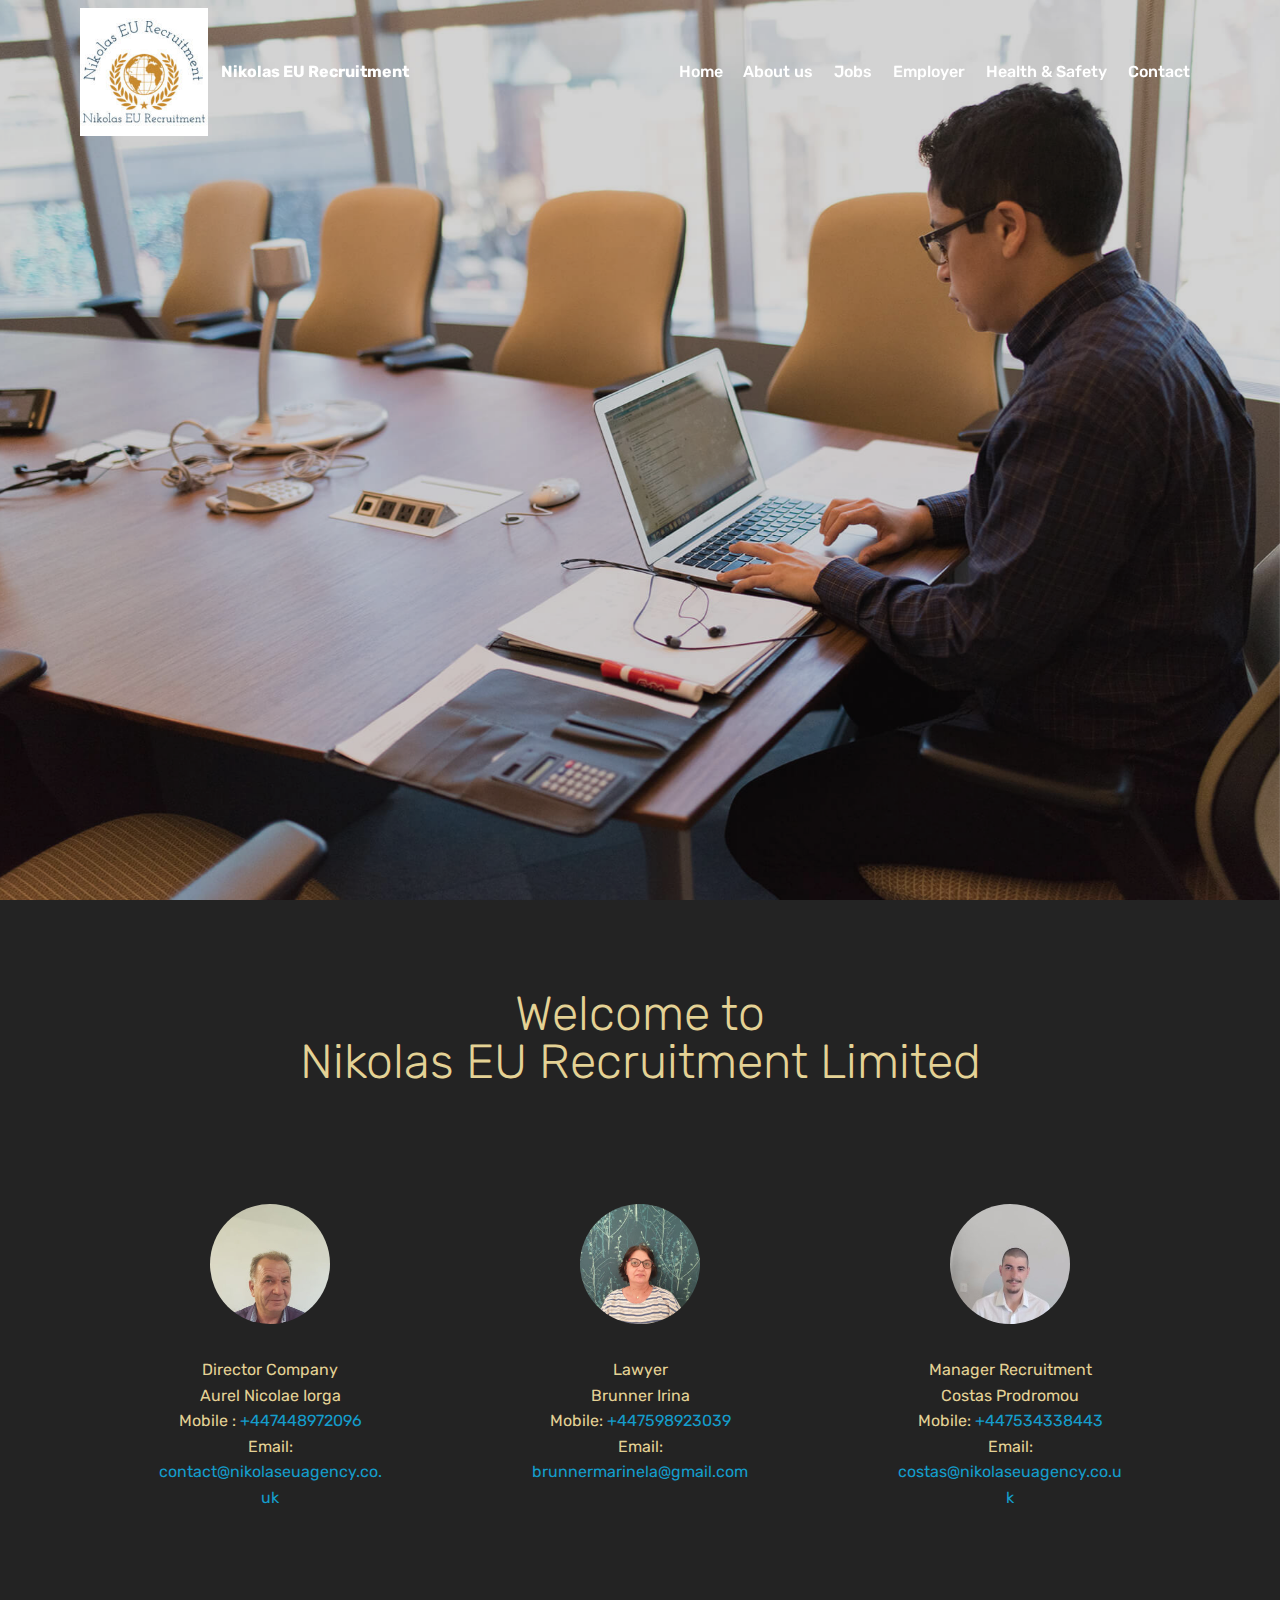
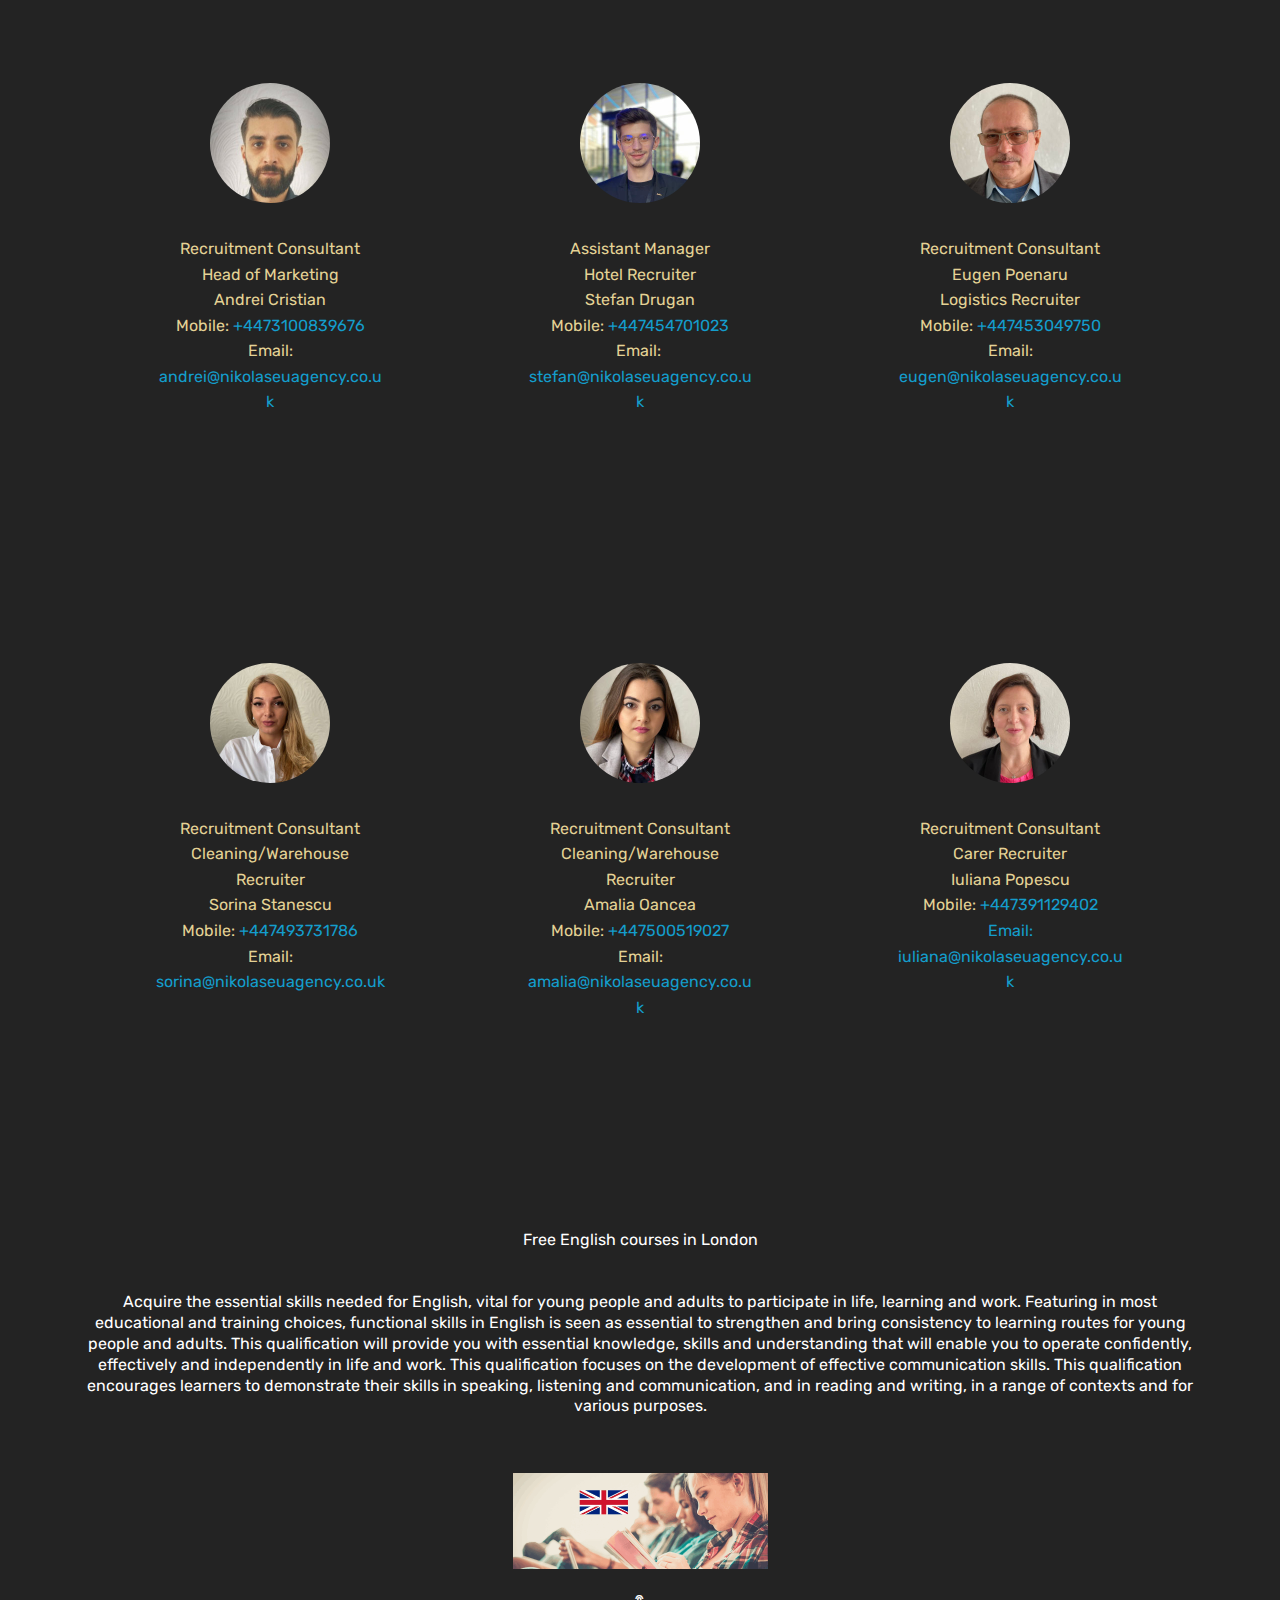
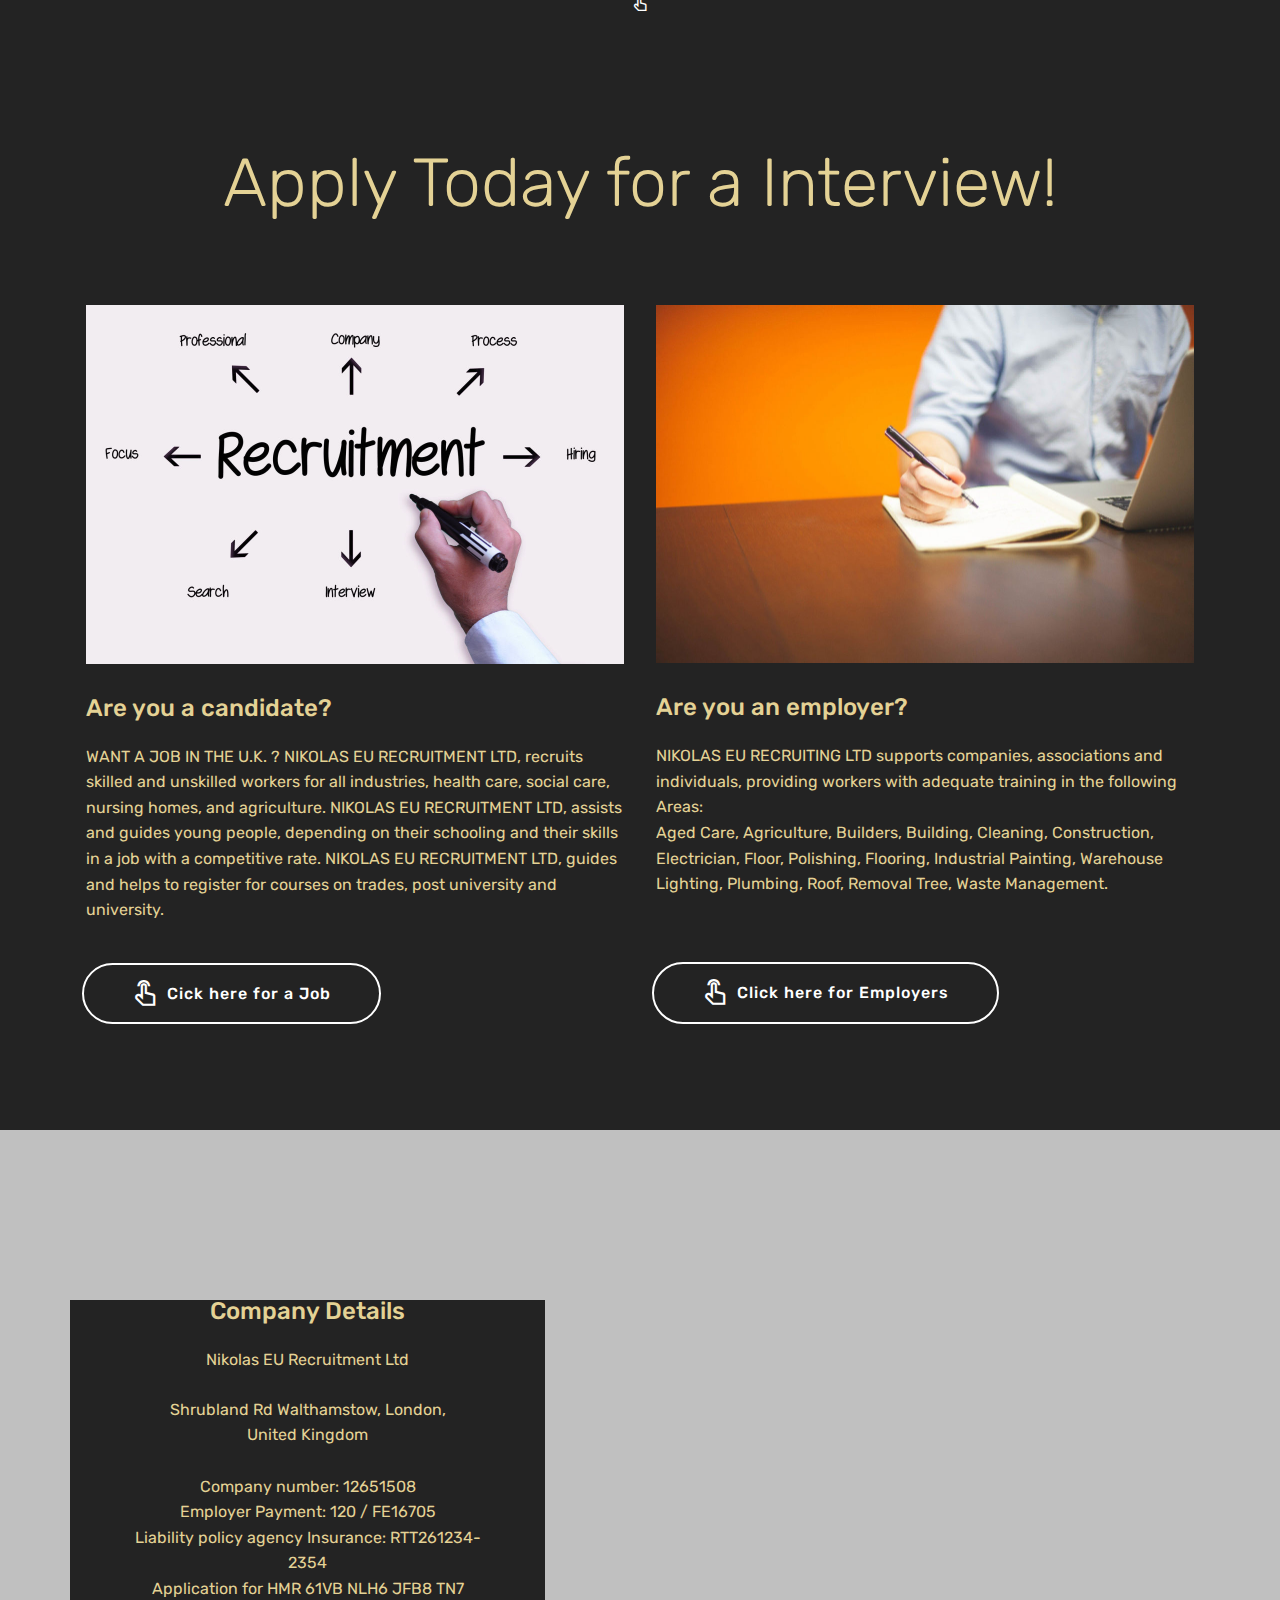
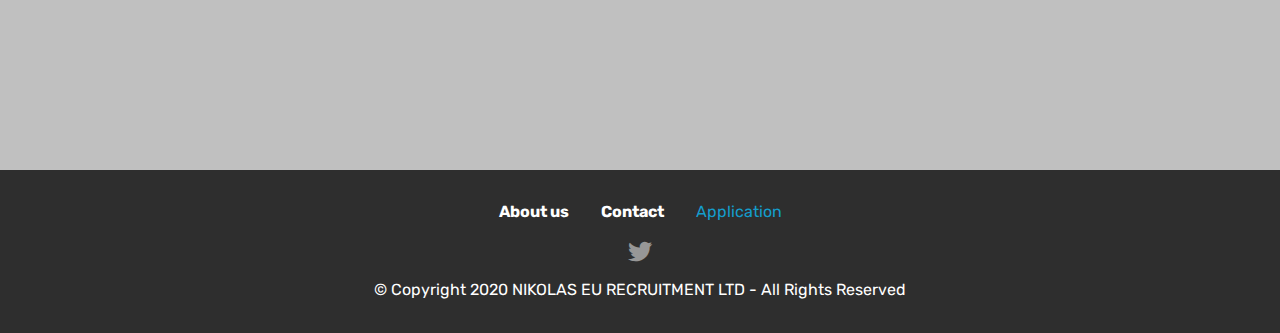
==== index.html @ f0b459f6 "create github pages" ====
<!DOCTYPE html>
<html  >
<head>
  <!-- Site made with Mobirise Website Builder v4.12.3, https://mobirise.com -->
  <meta charset="UTF-8">
  <meta http-equiv="X-UA-Compatible" content="IE=edge">
  <meta name="generator" content="Mobirise v4.12.3, mobirise.com">
  <meta name="viewport" content="width=device-width, initial-scale=1, minimum-scale=1">
  <link rel="shortcut icon" href="assets/images/smallsquarelogojpg-200x200.jpg" type="image/x-icon">
  <meta name="description" content="Nikolas EU Recruitment">
  
  
  <title>Nikolas EU Recruitment</title>
  <link rel="stylesheet" href="assets/web/assets/mobirise-icons2/mobirise2.css">
  <link rel="stylesheet" href="assets/web/assets/mobirise-icons/mobirise-icons.css">
  <link rel="stylesheet" href="assets/bootstrap/css/bootstrap.min.css">
  <link rel="stylesheet" href="assets/bootstrap/css/bootstrap-grid.min.css">
  <link rel="stylesheet" href="assets/bootstrap/css/bootstrap-reboot.min.css">
  <link rel="stylesheet" href="assets/tether/tether.min.css">
  <link rel="stylesheet" href="assets/dropdown/css/style.css">
  <link rel="stylesheet" href="assets/socicon/css/styles.css">
  <link rel="stylesheet" href="assets/theme/css/style.css">
  <link rel="preload" as="style" href="assets/mobirise/css/mbr-additional.css"><link rel="stylesheet" href="assets/mobirise/css/mbr-additional.css" type="text/css">
  
  
  
</head>
<body>
  <section class="menu cid-qTkzRZLJNu" once="menu" id="menu1-0">

    

    <nav class="navbar navbar-expand beta-menu navbar-dropdown align-items-center navbar-fixed-top navbar-toggleable-sm bg-color transparent">
        <button class="navbar-toggler navbar-toggler-right" type="button" data-toggle="collapse" data-target="#navbarSupportedContent" aria-controls="navbarSupportedContent" aria-expanded="false" aria-label="Toggle navigation">
            <div class="hamburger">
                <span></span>
                <span></span>
                <span></span>
                <span></span>
            </div>
        </button>
        <div class="menu-logo">
            <div class="navbar-brand">
                <span class="navbar-logo">
                    <a href="https://nikolaseuagency.com">
                         <img src="assets/images/smallsquarelogojpg-200x200.jpg" alt="Mobirise" title="" style="height: 8rem;">
                    </a>
                </span>
                <span class="navbar-caption-wrap"><a class="navbar-caption text-white display-4" href="https://mobirise.com">Nikolas EU Recruitment</a></span>
            </div>
        </div>
        <div class="collapse navbar-collapse" id="navbarSupportedContent">
            <ul class="navbar-nav nav-dropdown nav-right" data-app-modern-menu="true"><li class="nav-item">
                    <a class="nav-link link text-white display-4" href="http://nikolaseuagency.com">
                        
                        Home</a>
                </li>
                <li class="nav-item">
                    <a class="nav-link link text-white display-4" href="http://nikolaseuagency.com/page1.html">
                        
                        About us
                    </a>
                </li><li class="nav-item"><a class="nav-link link text-white display-4" href="http://nikolaseuagency.com/page4.html">
                        
                        Jobs</a></li><li class="nav-item"><a class="nav-link link text-white display-4" href="http://nikolaseuagency.com/page5.html">
                        
                        Employer</a></li><li class="nav-item"><a class="nav-link link text-white display-4" href="https://nikolaseuagency.com/page7.html">Health &amp; Safety</a></li><li class="nav-item"><a class="nav-link link text-white display-4" href="http://nikolaseuagency.com/page2.html">
                        
                        Contact</a></li></ul>
            
        </div>
    </nav>
</section>

<section class="engine"><a href="https://mobirise.info/c">web builder</a></section><section class="header9 cid-s21znj8ikL mbr-fullscreen mbr-parallax-background" id="header9-e">

    

    <div class="mbr-overlay" style="opacity: 0.2; background-color: rgb(35, 35, 35);">
    </div>

    <div class="container">
        <div class="media-container-column mbr-white col-lg-8 col-md-10">
            
            <h3 class="mbr-section-subtitle align-left mbr-light pb-3 mbr-fonts-style display-2"><br><br></h3>
            
            
        </div>
    </div>

    
</section>

<section class="testimonials1 cid-s2y1TXl633" id="testimonials1-13">

    

    
    <div class="container">
        <div class="media-container-row">
            <div class="title col-12 align-center">
                <h2 class="pb-3 mbr-fonts-style display-2">Welcome to
<div>Nikolas EU Recruitment Limited</div></h2>
                
            </div>
        </div>
    </div>

    <div class="container pt-3 mt-2">
        <div class="media-container-row">
            <div class="mbr-testimonial p-3 align-center col-12 col-md-6 col-lg-4">
                <div class="panel-item p-3">
                    <div class="card-block">
                        <div class="testimonial-photo">
                            <img src="assets/images/whatsapp-image-2020-06-20-at-19.35.48-240x427.jpg" alt="" title="">
                        </div>
                        <p class="mbr-text mbr-fonts-style display-7">Director Company
<br>Aurel Nicolae Iorga<br>Mobile : <a href="https://wa.me/+447448972096">+447448972096</a><br>Email: <a href="mailto:contact@nikolaseuagecy.co.uk">contact@nikolaseuagency.co.uk</a><br></p>
                    </div>
                    <div class="card-footer">
                        
                        
                    </div>
                </div>
            </div>

            <div class="mbr-testimonial p-3 align-center col-12 col-md-6 col-lg-4">
                <div class="panel-item p-3">
                    <div class="card-block">
                        <div class="testimonial-photo">
                            <img src="assets/images/whatsapp-image-2020-06-20-at-19.34.06-240x320.jpg" alt="" title="">
                        </div>
                        <p class="mbr-text mbr-fonts-style display-7">Lawyer<br>Brunner Irina<br>Mobile: <a href="tel:+447598923039">+447598923039</a>
<br>Email: <a href="mailto:Brunnermarinela@gmail.com">brunnermarinela@gmail.com</a><br><br></p>
                    </div>
                    <div class="card-footer">
                        
                        
                    </div>
                </div>
            </div>

            <div class="mbr-testimonial p-3 align-center col-12 col-md-6 col-lg-4">
                <div class="panel-item p-3">
                    <div class="card-block">
                        <div class="testimonial-photo">
                            <img src="assets/images/whatsapp-image-2020-06-23-at-09.55.37-240x320.jpeg" alt="" title="">
                        </div>
                        <p class="mbr-text mbr-fonts-style display-7">Manager Recruitment<br>Costas Prodromou<br>Mobile: <a href="tel:+447534338443">+447534338443</a><br>Email: <a href="mailto:Costas@nikolaseuagency.co.uk">costas@nikolaseuagency.co.uk</a><br></p>
                    </div>
                    <div class="card-footer">
                        
                        
                    </div>
                </div>
            </div>

            <div class="mbr-testimonial p-3 align-center col-12 col-md-6 col-lg-4">
                <div class="panel-item p-3">
                    <div class="card-block">
                        <div class="testimonial-photo">
                            <img src="assets/images/whatsapp-image-2020-07-27-at-13.31.52-240x465.jpeg" alt="" title="">
                        </div>
                        <p class="mbr-text mbr-fonts-style display-7">Recruitment Consultant<br>Head of Marketing<br>Andrei Cristian<br>Mobile: <a href="https://wa.me/+4473100839676">+4473100839676</a><br>Email: <a href="mailto:Andrei@nikolaseuagency.co.uk">andrei@nikolaseuagency.co.uk</a><br><br><br></p>
                    </div>
                    <div class="card-footer">
                        
                        
                    </div>
                </div>
            </div>

            <div class="mbr-testimonial p-3 align-center col-12 col-md-6 col-lg-4">
                <div class="panel-item p-3">
                    <div class="card-block">
                        <div class="testimonial-photo">
                            <img src="assets/images/whatsapp-image-2020-07-27-at-13.04.44-240x320.jpg" alt="" title="">
                        </div>
                        <p class="mbr-text mbr-fonts-style display-7">Assistant&nbsp;Manager<br>Hotel Recruiter<br>Stefan Drugan<br>Mobile: <a href="tel:+447454701023">+447454701023</a><br>Email:&nbsp;<br><a href="mailto:Stefan@nikolaseuagency.co.uk">stefan@nikolaseuagency.co.uk</a><br><br></p>
                    </div>
                    <div class="card-footer">
                        
                        
                    </div>
                </div>
            </div>

            <div class="mbr-testimonial p-3 align-center col-12 col-md-6 col-lg-4">
                <div class="panel-item p-3">
                    <div class="card-block">
                        <div class="testimonial-photo">
                            <img src="assets/images/whatsapp-image-2020-07-27-at-13.16.22-1-240x320.jpg" alt="" title="">
                        </div>
                        <p class="mbr-text mbr-fonts-style display-7">Recruitment Consultant<br>Eugen Poenaru<br>Logistics Recruiter<br>Mobile: <a href="tel:+447453049750">+447453049750</a><br>Email:<br><a href="mailto:eugen@nikolaseuagency.co.uk">eugen@nikolaseuagency.co.uk</a></p></div>
                    <div class="card-footer">
                        
                        
                    </div>
                </div>
            </div>
        </div>
    </div>   
</section>

<section class="testimonials1 cid-s5WtqQt090" id="testimonials1-1m">

    

    
    <div class="container">
        <div class="media-container-row">
            <div class="title col-12 align-center">
                
                
            </div>
        </div>
    </div>

    <div class="container pt-3 mt-2">
        <div class="media-container-row">
            <div class="mbr-testimonial p-3 align-center col-12 col-md-6 col-lg-4">
                <div class="panel-item p-3">
                    <div class="card-block">
                        <div class="testimonial-photo">
                            <img src="assets/images/whatsapp-image-2020-07-27-at-13.16.22-240x320.jpg" alt="" title="">
                        </div>
                        <p class="mbr-text mbr-fonts-style display-7">Recruitment  Consultant<br>Cleaning/Warehouse Recruiter<br>Sorina Stanescu
<br>Mobile: <a href="tel:+447493731786">+447493731786</a><br>Email: 
<br><a href="mailto:Sorina@nikolaseuagency.co.uk">sorina@nikolaseuagency.co.uk</a><br></p>
                    </div>
                    <div class="card-footer">
                        
                        
                    </div>
                </div>
            </div>

            <div class="mbr-testimonial p-3 align-center col-12 col-md-6 col-lg-4">
                <div class="panel-item p-3">
                    <div class="card-block">
                        <div class="testimonial-photo">
                            <img src="assets/images/whatsapp-image-2020-07-27-at-13.21.46-240x320.jpg" alt="" title="">
                        </div>
                        <p class="mbr-text mbr-fonts-style display-7">Recruitment Consultant<br>Cleaning/Warehouse Recruiter
<br>Amalia Oancea<br>Mobile:<a href="tel: +447500519027"> +447500519027</a><br>Email: <a href="mailto:Amalia@nikolaseuagency.co.uk">amalia@nikolaseuagency.co.uk</a><br><br></p>
                    </div>
                    <div class="card-footer">
                        
                        
                    </div>
                </div>
            </div>

            <div class="mbr-testimonial p-3 align-center col-12 col-md-6 col-lg-4">
                <div class="panel-item p-3">
                    <div class="card-block">
                        <div class="testimonial-photo">
                            <img src="assets/images/whatsapp-image-2020-07-27-at-13.16.22-2-240x320.jpg" alt="" title="">
                        </div>
                        <p class="mbr-text mbr-fonts-style display-7">Recruitment Consultant<br>Carer Recruiter<br>Iuliana Popescu<br>Mobile: <a href="tel:+447391129402">+447391129402</a><br><a href="mailto:Iuliana@nikolaseuagency.co.uk">Email: iuliana@nikolaseuagency.co.uk</a><br></p>
                    </div>
                    <div class="card-footer">
                        
                        
                    </div>
                </div>
            </div>

            

            

            
        </div>
    </div>   
</section>

<section class="team1 cid-s3kX8t2F1U" id="team1-1g">
    
    
    
    <div class="container align-center">
        <h2 class="pb-3 mbr-fonts-style mbr-section-title display-2">
            OUR AWESOME TEAM
        </h2>
        <h3 class="pb-5 mbr-section-subtitle mbr-fonts-style mbr-light display-7"><a href="https://fmscanner.com/course/371?referral=196&autoApply=true" class="text-white">Free English courses in London</a><br><a href="https://fmscanner.com/course/371?referral=196&autoApply=true" class="text-white"><br></a><br><a href="https://fmscanner.com/course/371?referral=196&autoApply=true" class="text-white">Acquire the essential skills needed for English, vital for young people and adults to participate in life, learning and work. Featuring in most educational and training choices, functional skills in English is seen as essential to strengthen and bring consistency to learning routes for young people and adults. This qualification will provide you with essential knowledge, skills and understanding that will enable you to operate confidently, effectively and independently in life and work. This qualification focuses on the development of effective communication skills. This qualification encourages learners to demonstrate their skills in speaking, listening and communication, and in reading and writing, in a range of contexts and for various purposes.</a></h3>
        <div class="row media-row">
            
        <div class="team-item col-lg-3 col-md-6">
                <div class="item-image">
                    <a href="https://fmscanner.com/course/371?referral=196&autoApply=true"><img src="assets/images/english-510x191.png" alt="" title=""></a>
                </div>
                <div class="item-caption py-3">
                    
                    
                    <div class="item-social pt-2">
                        <a href="https://fmscanner.com/course/371?referral=196&autoApply=true" target="_blank">
                            <span class="p-1 mbr-iconfont mbr-iconfont-social mobi-mbri-touch mobi-mbri" style="color: rgb(255, 255, 255); fill: rgb(255, 255, 255);"></span>
                        </a>
                        <a href="https://www.facebook.com/pages/Mobirise/1616226671953247" target="_blank">
                            
                        </a>
                        <a href="https://plus.google.com/u/0/+Mobirise" target="_blank">
                            
                        </a>
                        <a href="https://www.linkedin.com/in/mobirise" target="_blank">
                            
                        </a>
                        <a href="https://www.instagram.com/mobirise/" target="_blank">
                            
                        </a>
                        <a href="https://www.youtube.com/channel/UCt_tncVAetpK5JeM8L-8jyw" target="_blank">    
                            
                        </a>
                    </div>
                </div>
            </div></div>    
    </div>
</section>

<section class="services1 cid-s1XPthAlY0" id="services1-8">
    <!---->
    
    <!---->
    <!--Overlay-->
    
    <!--Container-->
    <div class="container">
        <div class="row justify-content-center">
            <!--Titles-->
            <div class="title pb-5 col-12">
                <h2 class="align-left pb-3 mbr-fonts-style display-1"><p>Apply Today for a Interview!</p></h2>
                
            </div>
            <!--Card-1-->
            <div class="card col-12 col-md-6 p-3">
                <div class="card-wrapper">
                    <div class="card-img">
                        <img src="assets/images/it-recruitment-agencie-1076x718.jpg" alt="Mobirise" title="">
                    </div>
                    <div class="card-box">
                        <h4 class="card-title mbr-fonts-style display-5">
                            Are you a candidate?</h4>
                        <p class="mbr-text mbr-fonts-style display-7">WANT A JOB IN THE U.K. ?
NIKOLAS EU RECRUITMENT LTD, recruits skilled and unskilled workers for all industries, health care, social care, nursing homes, and agriculture.
NIKOLAS EU RECRUITMENT LTD, assists and guides young people, depending on their schooling and their skills in a job with a competitive rate.
NIKOLAS EU RECRUITMENT LTD, guides and helps to register for courses on trades, post university and university.</p>
                        <!--Btn-->
                        <div class="mbr-section-btn align-left"><a href="http://nikolaseuagency.com/page4.html" class="btn btn-white-outline display-4"><span class="mobi-mbri mobi-mbri-touch mbr-iconfont mbr-iconfont-btn"></span>
                                Cick here for a Job</a></div>
                    </div>
                </div>
            </div>
            <!--Card-2-->
            <div class="card col-12 col-md-6 p-3 last-child">
                <div class="card-wrapper">
                    <div class="card-img">
                        <img src="assets/images/mbr-1076x717.jpg" alt="Mobirise" title="">
                    </div>
                    <div class="card-box">
                        <h4 class="card-title mbr-fonts-style display-5">
                            Are you an employer?</h4>
                        <p class="mbr-text mbr-fonts-style display-7">NIKOLAS EU RECRUITING LTD supports companies, associations and individuals, providing workers with adequate training in the following Areas:
<br>Aged Care, Agriculture, Builders, Building,
Cleaning, Construction, Electrician, Floor, Polishing, Flooring, Industrial Painting, Warehouse
Lighting, Plumbing, Roof, Removal Tree, Waste Management.<br><br></p>
                        <!--Btn-->
                        <div class="mbr-section-btn align-left"><a href="http://nikolaseuagency.com/page5.html" class="btn btn-white-outline display-4"><span class="mobi-mbri mobi-mbri-touch mbr-iconfont mbr-iconfont-btn"></span>
                                Click here for Employers</a></div>
                    </div>
                </div>
            </div>
            <!--Card-3-->
            
            <!--Card-4-->
            
        </div>
    </div>
</section>

<section class="contacts4 cid-s24bygrOmK" id="contacts4-o">

    

    <div class="main_wrapper">
        <div class="b_wrapper">
            <div class="container">
                <div class="row">
                    <div class="col-12 col-md-5 p-0">
                        <div class="block p-5">
                            <div class="block_wrapper">
                                <h4 class="align-left mbr-fonts-style pb-4 m-0 display-5">Company Details</h4>
                                <p class="mbr-text align-left mbr-fonts-style pb-4 m-0 display-7">Nikolas EU Recruitment Ltd</p>
                                <p class="mbr-text align-left mbr-fonts-style m-0 display-7">Shrubland Rd
Walthamstow, London,<br>United Kingdom<br><br>Company number: 12651508
<br>Employer Payment: 120 / FE16705
<br>Liability policy agency Insurance: RTT261234-2354
<br>Application for HMR 61VB NLH6 JFB8 TN7<br></p>
                            </div>
                        </div>
                    </div>
                </div>
            </div>
        </div>
        <!--Map-->
        <div class="google-map"><iframe frameborder="0" style="border:0" src="https://www.google.com/maps/embed?pb=!1m18!1m12!1m3!1d2479.315850930513!2d-0.024348034227323127!3d51.58077437964727!2m3!1f0!2f0!3f0!3m2!1i1024!2i768!4f13.1!3m3!1m2!1s0x48761dea60012ec9%3A0xc9a88a2e01bc7695!2sShrubland%20Rd%2C%20Walthamstow%2C%20London%20E17%207QH!5e0!3m2!1sen!2suk!4v1592389706616!5m2!1sen!2suk" allowfullscreen=""></iframe></div>
    </div>
</section>

<section once="footers" class="cid-s1XPICjPJZ" id="footer7-c">

    

    

    <div class="container">
        <div class="media-container-row align-center mbr-white">
            <div class="row row-links">
                <ul class="foot-menu">
                    
                    
                    
                    
                    
                <li class="foot-menu-item mbr-fonts-style display-7">
                        <a class="text-white mbr-bold" href="#" target="_blank">About us</a>
                    </li><li class="foot-menu-item mbr-fonts-style display-7"><a href="http://nikolaseuagency.com/page2.html" class="text-white"><strong>Contact</strong></a></li><li class="foot-menu-item mbr-fonts-style display-7"><strong><a href="https://nikolaseuagency.com/Contract-pdf/Contract!.pdf">Application</a></strong></li></ul>
            </div>
            <div class="row social-row">
                <div class="social-list align-right pb-2">
                    
                    
                    
                    
                    
                    
                <div class="soc-item">
                        <a href="https://nikolaseuagency.com" target="_blank">
                            <span class="mbr-iconfont mbr-iconfont-social socicon-twitter socicon"></span>
                        </a>
                    </div></div>
            </div>
            <div class="row row-copirayt">
                <p class="mbr-text mb-0 mbr-fonts-style mbr-white align-center display-7">© Copyright 2020 NIKOLAS EU RECRUITMENT LTD - All Rights Reserved</p>
            </div>
        </div>
    </div>
</section>


  <script src="assets/web/assets/jquery/jquery.min.js"></script>
  <script src="assets/popper/popper.min.js"></script>
  <script src="assets/bootstrap/js/bootstrap.min.js"></script>
  <script src="assets/smoothscroll/smooth-scroll.js"></script>
  <script src="assets/tether/tether.min.js"></script>
  <script src="assets/dropdown/js/nav-dropdown.js"></script>
  <script src="assets/dropdown/js/navbar-dropdown.js"></script>
  <script src="assets/touchswipe/jquery.touch-swipe.min.js"></script>
  <script src="assets/parallax/jarallax.min.js"></script>
  <script src="assets/theme/js/script.js"></script>
  
  
</body>
</html>
---- assets/web/assets/mobirise-icons2/mobirise2.css ----
@font-face {
  font-family: 'Moririse2';
  font-display: swap;
  src:  url('mobirise2.eot?f2bix4');
  src:  url('mobirise2.eot?f2bix4#iefix') format('embedded-opentype'),
    url('mobirise2.ttf?f2bix4') format('truetype'),
    url('mobirise2.woff?f2bix4') format('woff'),
    url('mobirise2.svg?f2bix4#mobirise2') format('svg');
  font-weight: normal;
  font-style: normal;
}

[class^="mobi-"], [class*=" mobi-"] {
  /* use !important to prevent issues with browser extensions that change fonts */
  font-family: 'Moririse2' !important;
  speak: none;
  font-style: normal;
  font-weight: normal;
  font-variant: normal;
  text-transform: none;
  line-height: 1;

  /* Better Font Rendering =========== */
  -webkit-font-smoothing: antialiased;
  -moz-osx-font-smoothing: grayscale;
}

.mobi-mbri-add-submenu:before {
  content: "\e900";
}
.mobi-mbri-alert:before {
  content: "\e901";
}
.mobi-mbri-align-center:before {
  content: "\e902";
}
.mobi-mbri-align-justify:before {
  content: "\e903";
}
.mobi-mbri-align-left:before {
  content: "\e904";
}
.mobi-mbri-align-right:before {
  content: "\e905";
}
.mobi-mbri-android:before {
  content: "\e906";
}
.mobi-mbri-apple:before {
  content: "\e907";
}
.mobi-mbri-arrow-down:before {
  content: "\e908";
}
.mobi-mbri-arrow-next:before {
  content: "\e909";
}
.mobi-mbri-arrow-prev:before {
  content: "\e90a";
}
.mobi-mbri-arrow-up:before {
  content: "\e90b";
}
.mobi-mbri-bold:before {
  content: "\e90c";
}
.mobi-mbri-bookmark:before {
  content: "\e90d";
}
.mobi-mbri-bootstrap:before {
  content: "\e90e";
}
.mobi-mbri-briefcase:before {
  content: "\e90f";
}
.mobi-mbri-browse:before {
  content: "\e910";
}
.mobi-mbri-bulleted-list:before {
  content: "\e911";
}
.mobi-mbri-calendar:before {
  content: "\e912";
}
.mobi-mbri-camera:before {
  content: "\e913";
}
.mobi-mbri-cart-add:before {
  content: "\e914";
}
.mobi-mbri-cart-full:before {
  content: "\e915";
}
.mobi-mbri-cash:before {
  content: "\e916";
}
.mobi-mbri-change-style:before {
  content: "\e917";
}
.mobi-mbri-chat:before {
  content: "\e918";
}
.mobi-mbri-clock:before {
  content: "\e919";
}
.mobi-mbri-close:before {
  content: "\e91a";
}
.mobi-mbri-cloud:before {
  content: "\e91b";
}
.mobi-mbri-code:before {
  content: "\e91c";
}
.mobi-mbri-contact-form:before {
  content: "\e91d";
}
.mobi-mbri-credit-card:before {
  content: "\e91e";
}
.mobi-mbri-cursor-click:before {
  content: "\e91f";
}
.mobi-mbri-cust-feedback:before {
  content: "\e920";
}
.mobi-mbri-database:before {
  content: "\e921";
}
.mobi-mbri-delivery:before {
  content: "\e922";
}
.mobi-mbri-desktop:before {
  content: "\e923";
}
.mobi-mbri-devices:before {
  content: "\e924";
}
.mobi-mbri-down:before {
  content: "\e925";
}
.mobi-mbri-download-2:before {
  content: "\e926";
}
.mobi-mbri-download:before {
  content: "\e927";
}
.mobi-mbri-drag-n-drop-2:before {
  content: "\e928";
}
.mobi-mbri-drag-n-drop:before {
  content: "\e929";
}
.mobi-mbri-edit-2:before {
  content: "\e92a";
}
.mobi-mbri-edit:before {
  content: "\e92b";
}
.mobi-mbri-error:before {
  content: "\e92c";
}
.mobi-mbri-extension:before {
  content: "\e92d";
}
.mobi-mbri-features:before {
  content: "\e92e";
}
.mobi-mbri-file:before {
  content: "\e92f";
}
.mobi-mbri-flag:before {
  content: "\e930";
}
.mobi-mbri-folder:before {
  content: "\e931";
}
.mobi-mbri-gift:before {
  content: "\e932";
}
.mobi-mbri-github:before {
  content: "\e933";
}
.mobi-mbri-globe-2:before {
  content: "\e934";
}
.mobi-mbri-globe:before {
  content: "\e935";
}
.mobi-mbri-growing-chart:before {
  content: "\e936";
}
.mobi-mbri-hearth:before {
  content: "\e937";
}
.mobi-mbri-help:before {
  content: "\e938";
}
.mobi-mbri-home:before {
  content: "\e939";
}
.mobi-mbri-hot-cup:before {
  content: "\e93a";
}
.mobi-mbri-idea:before {
  content: "\e93b";
}
.mobi-mbri-image-gallery:before {
  content: "\e93c";
}
.mobi-mbri-image-slider:before {
  content: "\e93d";
}
.mobi-mbri-info:before {
  content: "\e93e";
}
.mobi-mbri-italic:before {
  content: "\e93f";
}
.mobi-mbri-key:before {
  content: "\e940";
}
.mobi-mbri-laptop:before {
  content: "\e941";
}
.mobi-mbri-layers:before {
  content: "\e942";
}
.mobi-mbri-left-right:before {
  content: "\e943";
}
.mobi-mbri-left:before {
  content: "\e944";
}
.mobi-mbri-letter:before {
  content: "\e945";
}
.mobi-mbri-like:before {
  content: "\e946";
}
.mobi-mbri-link:before {
  content: "\e947";
}
.mobi-mbri-lock:before {
  content: "\e948";
}
.mobi-mbri-login:before {
  content: "\e949";
}
.mobi-mbri-logout:before {
  content: "\e94a";
}
.mobi-mbri-magic-stick:before {
  content: "\e94b";
}
.mobi-mbri-map-pin:before {
  content: "\e94c";
}
.mobi-mbri-menu:before {
  content: "\e94d";
}
.mobi-mbri-mobile-2:before {
  content: "\e94e";
}
.mobi-mbri-mobile-horizontal:before {
  content: "\e94f";
}
.mobi-mbri-mobile:before {
  content: "\e950";
}
.mobi-mbri-mobirise:before {
  content: "\e951";
}
.mobi-mbri-more-horizontal:before {
  content: "\e952";
}
.mobi-mbri-more-vertical:before {
  content: "\e953";
}
.mobi-mbri-music:before {
  content: "\e954";
}
.mobi-mbri-new-file:before {
  content: "\e955";
}
.mobi-mbri-numbered-list:before {
  content: "\e956";
}
.mobi-mbri-opened-folder:before {
  content: "\e957";
}
.mobi-mbri-pages:before {
  content: "\e958";
}
.mobi-mbri-paper-plane:before {
  content: "\e959";
}
.mobi-mbri-paperclip:before {
  content: "\e95a";
}
.mobi-mbri-phone:before {
  content: "\e95b";
}
.mobi-mbri-photo:before {
  content: "\e95c";
}
.mobi-mbri-photos:before {
  content: "\e95d";
}
.mobi-mbri-pin:before {
  content: "\e95e";
}
.mobi-mbri-play:before {
  content: "\e95f";
}
.mobi-mbri-plus:before {
  content: "\e960";
}
.mobi-mbri-preview:before {
  content: "\e961";
}
.mobi-mbri-print:before {
  content: "\e962";
}
.mobi-mbri-protect:before {
  content: "\e963";
}
.mobi-mbri-question:before {
  content: "\e964";
}
.mobi-mbri-quote-left:before {
  content: "\e965";
}
.mobi-mbri-quote-right:before {
  content: "\e966";
}
.mobi-mbri-redo:before {
  content: "\e967";
}
.mobi-mbri-refresh:before {
  content: "\e968";
}
.mobi-mbri-responsive-2:before {
  content: "\e969";
}
.mobi-mbri-responsive:before {
  content: "\e96a";
}
.mobi-mbri-right:before {
  content: "\e96b";
}
.mobi-mbri-rocket:before {
  content: "\e96c";
}
.mobi-mbri-sad-face:before {
  content: "\e96d";
}
.mobi-mbri-sale:before {
  content: "\e96e";
}
.mobi-mbri-save:before {
  content: "\e96f";
}
.mobi-mbri-search:before {
  content: "\e970";
}
.mobi-mbri-setting-2:before {
  content: "\e971";
}
.mobi-mbri-setting-3:before {
  content: "\e972";
}
.mobi-mbri-setting:before {
  content: "\e973";
}
.mobi-mbri-share:before {
  content: "\e974";
}
.mobi-mbri-shopping-bag:before {
  content: "\e975";
}
.mobi-mbri-shopping-basket:before {
  content: "\e976";
}
.mobi-mbri-shopping-cart:before {
  content: "\e977";
}
.mobi-mbri-sites:before {
  content: "\e978";
}
.mobi-mbri-smile-face:before {
  content: "\e979";
}
.mobi-mbri-speed:before {
  content: "\e97a";
}
.mobi-mbri-star:before {
  content: "\e97b";
}
.mobi-mbri-success:before {
  content: "\e97c";
}
.mobi-mbri-sun:before {
  content: "\e97d";
}
.mobi-mbri-sun2:before {
  content: "\e97e";
}
.mobi-mbri-tablet-vertical:before {
  content: "\e97f";
}
.mobi-mbri-tablet:before {
  content: "\e980";
}
.mobi-mbri-target:before {
  content: "\e981";
}
.mobi-mbri-timer:before {
  content: "\e982";
}
.mobi-mbri-to-ftp:before {
  content: "\e983";
}
.mobi-mbri-to-local-drive:before {
  content: "\e984";
}
.mobi-mbri-touch-swipe:before {
  content: "\e985";
}
.mobi-mbri-touch:before {
  content: "\e986";
}
.mobi-mbri-trash:before {
  content: "\e987";
}
.mobi-mbri-underline:before {
  content: "\e988";
}
.mobi-mbri-undo:before {
  content: "\e989";
}
.mobi-mbri-unlink:before {
  content: "\e98a";
}
.mobi-mbri-unlock:before {
  content: "\e98b";
}
.mobi-mbri-up-down:before {
  content: "\e98c";
}
.mobi-mbri-up:before {
  content: "\e98d";
}
.mobi-mbri-update:before {
  content: "\e98e";
}
.mobi-mbri-upload-2:before {
  content: "\e98f";
}
.mobi-mbri-upload:before {
  content: "\e990";
}
.mobi-mbri-user-2:before {
  content: "\e991";
}
.mobi-mbri-user:before {
  content: "\e992";
}
.mobi-mbri-users:before {
  content: "\e993";
}
.mobi-mbri-video-play:before {
  content: "\e994";
}
.mobi-mbri-video:before {
  content: "\e995";
}
.mobi-mbri-watch:before {
  content: "\e996";
}
.mobi-mbri-website-theme-2:before {
  content: "\e997";
}
.mobi-mbri-website-theme:before {
  content: "\e998";
}
.mobi-mbri-wifi:before {
  content: "\e999";
}
.mobi-mbri-windows:before {
  content: "\e99a";
}
.mobi-mbri-zoom-in:before {
  content: "\e99b";
}
.mobi-mbri-zoom-out:before {
  content: "\e99c";
}
---- assets/web/assets/mobirise-icons/mobirise-icons.css ----
@font-face {
  font-family: 'MobiriseIcons';
  src:  url('mobirise-icons.eot?spat4u');
  src:  url('mobirise-icons.eot?spat4u#iefix') format('embedded-opentype'),
    url('mobirise-icons.ttf?spat4u') format('truetype'),
    url('mobirise-icons.woff?spat4u') format('woff'),
    url('mobirise-icons.svg?spat4u#MobiriseIcons') format('svg');
  font-weight: normal;
  font-style: normal;
  font-display: swap;
}

[class^="mbri-"], [class*=" mbri-"] {
  /* use !important to prevent issues with browser extensions that change fonts */
  font-family: MobiriseIcons !important;
  speak: none;
  font-style: normal;
  font-weight: normal;
  font-variant: normal;
  text-transform: none;
  line-height: 1;

  /* Better Font Rendering =========== */
  -webkit-font-smoothing: antialiased;
  -moz-osx-font-smoothing: grayscale;
}

.mbri-add-submenu:before {
  content: "\e900";
}
.mbri-alert:before {
  content: "\e901";
}
.mbri-align-center:before {
  content: "\e902";
}
.mbri-align-justify:before {
  content: "\e903";
}
.mbri-align-left:before {
  content: "\e904";
}
.mbri-align-right:before {
  content: "\e905";
}
.mbri-android:before {
  content: "\e906";
}
.mbri-apple:before {
  content: "\e907";
}
.mbri-arrow-down:before {
  content: "\e908";
}
.mbri-arrow-next:before {
  content: "\e909";
}
.mbri-arrow-prev:before {
  content: "\e90a";
}
.mbri-arrow-up:before {
  content: "\e90b";
}
.mbri-bold:before {
  content: "\e90c";
}
.mbri-bookmark:before {
  content: "\e90d";
}
.mbri-bootstrap:before {
  content: "\e90e";
}
.mbri-briefcase:before {
  content: "\e90f";
}
.mbri-browse:before {
  content: "\e910";
}
.mbri-bulleted-list:before {
  content: "\e911";
}
.mbri-calendar:before {
  content: "\e912";
}
.mbri-camera:before {
  content: "\e913";
}
.mbri-cart-add:before {
  content: "\e914";
}
.mbri-cart-full:before {
  content: "\e915";
}
.mbri-cash:before {
  content: "\e916";
}
.mbri-change-style:before {
  content: "\e917";
}
.mbri-chat:before {
  content: "\e918";
}
.mbri-clock:before {
  content: "\e919";
}
.mbri-close:before {
  content: "\e91a";
}
.mbri-cloud:before {
  content: "\e91b";
}
.mbri-code:before {
  content: "\e91c";
}
.mbri-contact-form:before {
  content: "\e91d";
}
.mbri-credit-card:before {
  content: "\e91e";
}
.mbri-cursor-click:before {
  content: "\e91f";
}
.mbri-cust-feedback:before {
  content: "\e920";
}
.mbri-database:before {
  content: "\e921";
}
.mbri-delivery:before {
  content: "\e922";
}
.mbri-desktop:before {
  content: "\e923";
}
.mbri-devices:before {
  content: "\e924";
}
.mbri-down:before {
  content: "\e925";
}
.mbri-download:before {
  content: "\e989";
}
.mbri-drag-n-drop:before {
  content: "\e927";
}
.mbri-drag-n-drop2:before {
  content: "\e928";
}
.mbri-edit:before {
  content: "\e929";
}
.mbri-edit2:before {
  content: "\e92a";
}
.mbri-error:before {
  content: "\e92b";
}
.mbri-extension:before {
  content: "\e92c";
}
.mbri-features:before {
  content: "\e92d";
}
.mbri-file:before {
  content: "\e92e";
}
.mbri-flag:before {
  content: "\e92f";
}
.mbri-folder:before {
  content: "\e930";
}
.mbri-gift:before {
  content: "\e931";
}
.mbri-github:before {
  content: "\e932";
}
.mbri-globe:before {
  content: "\e933";
}
.mbri-globe-2:before {
  content: "\e934";
}
.mbri-growing-chart:before {
  content: "\e935";
}
.mbri-hearth:before {
  content: "\e936";
}
.mbri-help:before {
  content: "\e937";
}
.mbri-home:before {
  content: "\e938";
}
.mbri-hot-cup:before {
  content: "\e939";
}
.mbri-idea:before {
  content: "\e93a";
}
.mbri-image-gallery:before {
  content: "\e93b";
}
.mbri-image-slider:before {
  content: "\e93c";
}
.mbri-info:before {
  content: "\e93d";
}
.mbri-italic:before {
  content: "\e93e";
}
.mbri-key:before {
  content: "\e93f";
}
.mbri-laptop:before {
  content: "\e940";
}
.mbri-layers:before {
  content: "\e941";
}
.mbri-left-right:before {
  content: "\e942";
}
.mbri-left:before {
  content: "\e943";
}
.mbri-letter:before {
  content: "\e944";
}
.mbri-like:before {
  content: "\e945";
}
.mbri-link:before {
  content: "\e946";
}
.mbri-lock:before {
  content: "\e947";
}
.mbri-login:before {
  content: "\e948";
}
.mbri-logout:before {
  content: "\e949";
}
.mbri-magic-stick:before {
  content: "\e94a";
}
.mbri-map-pin:before {
  content: "\e94b";
}
.mbri-menu:before {
  content: "\e94c";
}
.mbri-mobile:before {
  content: "\e94d";
}
.mbri-mobile2:before {
  content: "\e94e";
}
.mbri-mobirise:before {
  content: "\e94f";
}
.mbri-more-horizontal:before {
  content: "\e950";
}
.mbri-more-vertical:before {
  content: "\e951";
}
.mbri-music:before {
  content: "\e952";
}
.mbri-new-file:before {
  content: "\e953";
}
.mbri-numbered-list:before {
  content: "\e954";
}
.mbri-opened-folder:before {
  content: "\e955";
}
.mbri-pages:before {
  content: "\e956";
}
.mbri-paper-plane:before {
  content: "\e957";
}
.mbri-paperclip:before {
  content: "\e958";
}
.mbri-photo:before {
  content: "\e959";
}
.mbri-photos:before {
  content: "\e95a";
}
.mbri-pin:before {
  content: "\e95b";
}
.mbri-play:before {
  content: "\e95c";
}
.mbri-plus:before {
  content: "\e95d";
}
.mbri-preview:before {
  content: "\e95e";
}
.mbri-print:before {
  content: "\e95f";
}
.mbri-protect:before {
  content: "\e960";
}
.mbri-question:before {
  content: "\e961";
}
.mbri-quote-left:before {
  content: "\e962";
}
.mbri-quote-right:before {
  content: "\e963";
}
.mbri-refresh:before {
  content: "\e964";
}
.mbri-responsive:before {
  content: "\e965";
}
.mbri-right:before {
  content: "\e966";
}
.mbri-rocket:before {
  content: "\e967";
}
.mbri-sad-face:before {
  content: "\e968";
}
.mbri-sale:before {
  content: "\e969";
}
.mbri-save:before {
  content: "\e96a";
}
.mbri-search:before {
  content: "\e96b";
}
.mbri-setting:before {
  content: "\e96c";
}
.mbri-setting2:before {
  content: "\e96d";
}
.mbri-setting3:before {
  content: "\e96e";
}
.mbri-share:before {
  content: "\e96f";
}
.mbri-shopping-bag:before {
  content: "\e970";
}
.mbri-shopping-basket:before {
  content: "\e971";
}
.mbri-shopping-cart:before {
  content: "\e972";
}
.mbri-sites:before {
  content: "\e973";
}
.mbri-smile-face:before {
  content: "\e974";
}
.mbri-speed:before {
  content: "\e975";
}
.mbri-star:before {
  content: "\e976";
}
.mbri-success:before {
  content: "\e977";
}
.mbri-sun:before {
  content: "\e978";
}
.mbri-sun2:before {
  content: "\e979";
}
.mbri-tablet:before {
  content: "\e97a";
}
.mbri-tablet-vertical:before {
  content: "\e97b";
}
.mbri-target:before {
  content: "\e97c";
}
.mbri-timer:before {
  content: "\e97d";
}
.mbri-to-ftp:before {
  content: "\e97e";
}
.mbri-to-local-drive:before {
  content: "\e97f";
}
.mbri-touch-swipe:before {
  content: "\e980";
}
.mbri-touch:before {
  content: "\e981";
}
.mbri-trash:before {
  content: "\e982";
}
.mbri-underline:before {
  content: "\e983";
}
.mbri-unlink:before {
  content: "\e984";
}
.mbri-unlock:before {
  content: "\e985";
}
.mbri-up-down:before {
  content: "\e986";
}
.mbri-up:before {
  content: "\e987";
}
.mbri-update:before {
  content: "\e988";
}
.mbri-upload:before {
 content: "\e926"; 
}
.mbri-user:before {
  content: "\e98a";
}
.mbri-user2:before {
  content: "\e98b";
}
.mbri-users:before {
  content: "\e98c";
}
.mbri-video:before {
  content: "\e98d";
}
.mbri-video-play:before {
  content: "\e98e";
}
.mbri-watch:before {
  content: "\e98f";
}
.mbri-website-theme:before {
  content: "\e990";
}
.mbri-wifi:before {
  content: "\e991";
}
.mbri-windows:before {
  content: "\e992";
}
.mbri-zoom-out:before {
  content: "\e993";
}
.mbri-redo:before {
  content: "\e994";
}
.mbri-undo:before {
  content: "\e995";
}
---- assets/dropdown/css/style.css ----
.navbar-dropdown {
  left: 0;
  padding: 0;
  position: absolute;
  right: 0;
  top: 0;
  transition: all 0.45s ease;
  z-index: 1030;
  background: #282828; }
  .navbar-dropdown .navbar-logo {
    margin-right: 0.8rem;
    transition: margin 0.3s ease-in-out;
    vertical-align: middle; }
    .navbar-dropdown .navbar-logo img {
      height: 3.125rem;
      transition: all 0.3s ease-in-out; }
    .navbar-dropdown .navbar-logo.mbr-iconfont {
      font-size: 3.125rem;
      line-height: 3.125rem; }
  .navbar-dropdown .navbar-caption {
    font-weight: 700;
    white-space: normal;
    vertical-align: -4px;
    line-height: 3.125rem !important; }
    .navbar-dropdown .navbar-caption, .navbar-dropdown .navbar-caption:hover {
      color: inherit;
      text-decoration: none; }
  .navbar-dropdown .mbr-iconfont + .navbar-caption {
    vertical-align: -1px; }
  .navbar-dropdown.navbar-fixed-top {
    position: fixed; }
  .navbar-dropdown .navbar-brand span {
    vertical-align: -4px; }
  .navbar-dropdown.bg-color.transparent {
    background: none; }
  .navbar-dropdown.navbar-short .navbar-brand {
    padding: 0.625rem 0; }
    .navbar-dropdown.navbar-short .navbar-brand span {
      vertical-align: -1px; }
  .navbar-dropdown.navbar-short .navbar-caption {
    line-height: 2.375rem !important;
    vertical-align: -2px; }
  .navbar-dropdown.navbar-short .navbar-logo {
    margin-right: 0.5rem; }
    .navbar-dropdown.navbar-short .navbar-logo img {
      height: 2.375rem; }
    .navbar-dropdown.navbar-short .navbar-logo.mbr-iconfont {
      font-size: 2.375rem;
      line-height: 2.375rem; }
  .navbar-dropdown.navbar-short .mbr-table-cell {
    height: 3.625rem; }
  .navbar-dropdown .navbar-close {
    left: 0.6875rem;
    position: fixed;
    top: 0.75rem;
    z-index: 1000; }
  .navbar-dropdown .hamburger-icon {
    content: "";
    display: inline-block;
    vertical-align: middle;
    width: 16px;
    -webkit-box-shadow: 0 -6px 0 1px #282828,0 0 0 1px #282828,0 6px 0 1px #282828;
    -moz-box-shadow: 0 -6px 0 1px #282828,0 0 0 1px #282828,0 6px 0 1px #282828;
    box-shadow: 0 -6px 0 1px #282828,0 0 0 1px #282828,0 6px 0 1px #282828; }

.dropdown-menu .dropdown-toggle[data-toggle="dropdown-submenu"]::after {
  border-bottom: 0.35em solid transparent;
  border-left: 0.35em solid;
  border-right: 0;
  border-top: 0.35em solid transparent;
  margin-left: 0.3rem; }

.dropdown-menu .dropdown-item:focus {
  outline: 0; }

.nav-dropdown {
  font-size: 0.75rem;
  font-weight: 500;
  height: auto !important; }
  .nav-dropdown .nav-btn {
    padding-left: 1rem; }
  .nav-dropdown .link {
    margin: .667em 1.667em;
    font-weight: 500;
    padding: 0;
    transition: color .2s ease-in-out; }
    .nav-dropdown .link.dropdown-toggle {
      margin-right: 2.583em; }
      .nav-dropdown .link.dropdown-toggle::after {
        margin-left: .25rem;
        border-top: 0.35em solid;
        border-right: 0.35em solid transparent;
        border-left: 0.35em solid transparent;
        border-bottom: 0; }
      .nav-dropdown .link.dropdown-toggle[aria-expanded="true"] {
        margin: 0;
        padding: 0.667em 3.263em  0.667em 1.667em; }
  .nav-dropdown .link::after,
  .nav-dropdown .dropdown-item::after {
    color: inherit; }
  .nav-dropdown .btn {
    font-size: 0.75rem;
    font-weight: 700;
    letter-spacing: 0;
    margin-bottom: 0;
    padding-left: 1.25rem;
    padding-right: 1.25rem; }
  .nav-dropdown .dropdown-menu {
    border-radius: 0;
    border: 0;
    left: 0;
    margin: 0;
    padding-bottom: 1.25rem;
    padding-top: 1.25rem;
    position: relative; }
  .nav-dropdown .dropdown-submenu {
    margin-left: 0.125rem;
    top: 0; }
  .nav-dropdown .dropdown-item {
    font-weight: 500;
    line-height: 2;
    padding: 0.3846em 4.615em 0.3846em 1.5385em;
    position: relative;
    transition: color .2s ease-in-out, background-color .2s ease-in-out; }
    .nav-dropdown .dropdown-item::after {
      margin-top: -0.3077em;
      position: absolute;
      right: 1.1538em;
      top: 50%; }
    .nav-dropdown .dropdown-item:focus, .nav-dropdown .dropdown-item:hover {
      background: none; }

@media (max-width: 767px) {
  .nav-dropdown.navbar-toggleable-sm {
    bottom: 0;
    display: none;
    left: 0;
    overflow-x: hidden;
    position: fixed;
    top: 0;
    transform: translateX(-100%);
    -ms-transform: translateX(-100%);
    -webkit-transform: translateX(-100%);
    width: 18.75rem;
    z-index: 999; } }
.nav-dropdown.navbar-toggleable-xl {
  bottom: 0;
  display: none;
  left: 0;
  overflow-x: hidden;
  position: fixed;
  top: 0;
  transform: translateX(-100%);
  -ms-transform: translateX(-100%);
  -webkit-transform: translateX(-100%);
  width: 18.75rem;
  z-index: 999; }

.nav-dropdown-sm {
  display: block !important;
  overflow-x: hidden;
  overflow: auto;
  padding-top: 3.875rem; }
  .nav-dropdown-sm::after {
    content: "";
    display: block;
    height: 3rem;
    width: 100%; }
  .nav-dropdown-sm.collapse.in ~ .navbar-close {
    display: block !important; }
  .nav-dropdown-sm.collapsing, .nav-dropdown-sm.collapse.in {
    transform: translateX(0);
    -ms-transform: translateX(0);
    -webkit-transform: translateX(0);
    transition: all 0.25s ease-out;
    -webkit-transition: all 0.25s ease-out;
    background: #282828; }
  .nav-dropdown-sm.collapsing[aria-expanded="false"] {
    transform: translateX(-100%);
    -ms-transform: translateX(-100%);
    -webkit-transform: translateX(-100%); }
  .nav-dropdown-sm .nav-item {
    display: block;
    margin-left: 0 !important;
    padding-left: 0; }
  .nav-dropdown-sm .link,
  .nav-dropdown-sm .dropdown-item {
    border-top: 1px dotted rgba(255, 255, 255, 0.1);
    font-size: 0.8125rem;
    line-height: 1.6;
    margin: 0 !important;
    padding: 0.875rem 2.4rem 0.875rem 1.5625rem !important;
    position: relative;
    white-space: normal; }
    .nav-dropdown-sm .link:focus, .nav-dropdown-sm .link:hover,
    .nav-dropdown-sm .dropdown-item:focus,
    .nav-dropdown-sm .dropdown-item:hover {
      background: rgba(0, 0, 0, 0.2) !important;
      color: #c0a375; }
  .nav-dropdown-sm .nav-btn {
    position: relative;
    padding: 1.5625rem 1.5625rem 0 1.5625rem; }
    .nav-dropdown-sm .nav-btn::before {
      border-top: 1px dotted rgba(255, 255, 255, 0.1);
      content: "";
      left: 0;
      position: absolute;
      top: 0;
      width: 100%; }
    .nav-dropdown-sm .nav-btn + .nav-btn {
      padding-top: 0.625rem; }
      .nav-dropdown-sm .nav-btn + .nav-btn::before {
        display: none; }
  .nav-dropdown-sm .btn {
    padding: 0.625rem 0; }
  .nav-dropdown-sm .dropdown-toggle[data-toggle="dropdown-submenu"]::after {
    margin-left: .25rem;
    border-top: 0.35em solid;
    border-right: 0.35em solid transparent;
    border-left: 0.35em solid transparent;
    border-bottom: 0; }
  .nav-dropdown-sm .dropdown-toggle[data-toggle="dropdown-submenu"][aria-expanded="true"]::after {
    border-top: 0;
    border-right: 0.35em solid transparent;
    border-left: 0.35em solid transparent;
    border-bottom: 0.35em solid; }
  .nav-dropdown-sm .dropdown-menu {
    margin: 0;
    padding: 0;
    position: relative;
    top: 0;
    left: 0;
    width: 100%;
    border: 0;
    float: none;
    border-radius: 0;
    background: none; }
  .nav-dropdown-sm .dropdown-submenu {
    left: 100%;
    margin-left: 0.125rem;
    margin-top: -1.25rem;
    top: 0; }

.navbar-toggleable-sm .nav-dropdown .dropdown-menu {
  position: absolute; }

.navbar-toggleable-sm .nav-dropdown .dropdown-submenu {
  left: 100%;
  margin-left: 0.125rem;
  margin-top: -1.25rem;
  top: 0; }

.navbar-toggleable-sm.opened .nav-dropdown .dropdown-menu {
  position: relative; }

.navbar-toggleable-sm.opened .nav-dropdown .dropdown-submenu {
  left: 0;
  margin-left: 00rem;
  margin-top: 0rem;
  top: 0; }

.is-builder .nav-dropdown.collapsing {
  transition: none !important; }

/*# sourceMappingURL=style.css.map */
---- assets/socicon/css/styles.css ----
@charset "UTF-8";

@font-face {
  font-family: 'Socicon';
  src:  url('../fonts/socicon.eot');
  src:  url('../fonts/socicon.eot?#iefix') format('embedded-opentype'),
    url('../fonts/socicon.woff2') format('woff2'),
    url('../fonts/socicon.ttf') format('truetype'),
    url('../fonts/socicon.woff') format('woff'),
    url('../fonts/socicon.svg#socicon') format('svg');
  font-weight: normal;
  font-style: normal;
}

[data-icon]:before {
  font-family: "socicon" !important;
  content: attr(data-icon);
  font-style: normal !important;
  font-weight: normal !important;
  font-variant: normal !important;
  text-transform: none !important;
  speak: none;
  line-height: 1;
  -webkit-font-smoothing: antialiased;
  -moz-osx-font-smoothing: grayscale;
}

[class^="socicon-"], [class*=" socicon-"] {
  /* use !important to prevent issues with browser extensions that change fonts */
  font-family: 'Socicon' !important;
  speak: none;
  font-style: normal;
  font-weight: normal;
  font-variant: normal;
  text-transform: none;
  line-height: 1;

  /* Better Font Rendering =========== */
  -webkit-font-smoothing: antialiased;
  -moz-osx-font-smoothing: grayscale;
}

.socicon-eitaa:before {
  content: "\e97c";
}
.socicon-soroush:before {
  content: "\e97d";
}
.socicon-bale:before {
  content: "\e97e";
}
.socicon-zazzle:before {
  content: "\e97b";
}
.socicon-society6:before {
  content: "\e97a";
}
.socicon-redbubble:before {
  content: "\e979";
}
.socicon-avvo:before {
  content: "\e978";
}
.socicon-stitcher:before {
  content: "\e977";
}
.socicon-googlehangouts:before {
  content: "\e974";
}
.socicon-dlive:before {
  content: "\e975";
}
.socicon-vsco:before {
  content: "\e976";
}
.socicon-flipboard:before {
  content: "\e973";
}
.socicon-ubuntu:before {
  content: "\e958";
}
.socicon-artstation:before {
  content: "\e959";
}
.socicon-invision:before {
  content: "\e95a";
}
.socicon-torial:before {
  content: "\e95b";
}
.socicon-collectorz:before {
  content: "\e95c";
}
.socicon-seenthis:before {
  content: "\e95d";
}
.socicon-googleplaymusic:before {
  content: "\e95e";
}
.socicon-debian:before {
  content: "\e95f";
}
.socicon-filmfreeway:before {
  content: "\e960";
}
.socicon-gnome:before {
  content: "\e961";
}
.socicon-itchio:before {
  content: "\e962";
}
.socicon-jamendo:before {
  content: "\e963";
}
.socicon-mix:before {
  content: "\e964";
}
.socicon-sharepoint:before {
  content: "\e965";
}
.socicon-tinder:before {
  content: "\e966";
}
.socicon-windguru:before {
  content: "\e967";
}
.socicon-cdbaby:before {
  content: "\e968";
}
.socicon-elementaryos:before {
  content: "\e969";
}
.socicon-stage32:before {
  content: "\e96a";
}
.socicon-tiktok:before {
  content: "\e96b";
}
.socicon-gitter:before {
  content: "\e96c";
}
.socicon-letterboxd:before {
  content: "\e96d";
}
.socicon-threema:before {
  content: "\e96e";
}
.socicon-splice:before {
  content: "\e96f";
}
.socicon-metapop:before {
  content: "\e970";
}
.socicon-naver:before {
  content: "\e971";
}
.socicon-remote:before {
  content: "\e972";
}
.socicon-internet:before {
  content: "\e957";
}
.socicon-moddb:before {
  content: "\e94b";
}
.socicon-indiedb:before {
  content: "\e94c";
}
.socicon-traxsource:before {
  content: "\e94d";
}
.socicon-gamefor:before {
  content: "\e94e";
}
.socicon-pixiv:before {
  content: "\e94f";
}
.socicon-myanimelist:before {
  content: "\e950";
}
.socicon-blackberry:before {
  content: "\e951";
}
.socicon-wickr:before {
  content: "\e952";
}
.socicon-spip:before {
  content: "\e953";
}
.socicon-napster:before {
  content: "\e954";
}
.socicon-beatport:before {
  content: "\e955";
}
.socicon-hackerone:before {
  content: "\e956";
}
.socicon-hackernews:before {
  content: "\e946";
}
.socicon-smashwords:before {
  content: "\e947";
}
.socicon-kobo:before {
  content: "\e948";
}
.socicon-bookbub:before {
  content: "\e949";
}
.socicon-mailru:before {
  content: "\e94a";
}
.socicon-gitlab:before {
  content: "\e945";
}
.socicon-instructables:before {
  content: "\e944";
}
.socicon-portfolio:before {
  content: "\e943";
}
.socicon-codered:before {
  content: "\e940";
}
.socicon-origin:before {
  content: "\e941";
}
.socicon-nextdoor:before {
  content: "\e942";
}
.socicon-udemy:before {
  content: "\e93f";
}
.socicon-livemaster:before {
  content: "\e93e";
}
.socicon-crunchbase:before {
  content: "\e93b";
}
.socicon-homefy:before {
  content: "\e93c";
}
.socicon-calendly:before {
  content: "\e93d";
}
.socicon-realtor:before {
  content: "\e90f";
}
.socicon-tidal:before {
  content: "\e910";
}
.socicon-qobuz:before {
  content: "\e911";
}
.socicon-natgeo:before {
  content: "\e912";
}
.socicon-mastodon:before {
  content: "\e913";
}
.socicon-unsplash:before {
  content: "\e914";
}
.socicon-homeadvisor:before {
  content: "\e915";
}
.socicon-angieslist:before {
  content: "\e916";
}
.socicon-codepen:before {
  content: "\e917";
}
.socicon-slack:before {
  content: "\e918";
}
.socicon-openaigym:before {
  content: "\e919";
}
.socicon-logmein:before {
  content: "\e91a";
}
.socicon-fiverr:before {
  content: "\e91b";
}
.socicon-gotomeeting:before {
  content: "\e91c";
}
.socicon-aliexpress:before {
  content: "\e91d";
}
.socicon-guru:before {
  content: "\e91e";
}
.socicon-appstore:before {
  content: "\e91f";
}
.socicon-homes:before {
  content: "\e920";
}
.socicon-zoom:before {
  content: "\e921";
}
.socicon-alibaba:before {
  content: "\e922";
}
.socicon-craigslist:before {
  content: "\e923";
}
.socicon-wix:before {
  content: "\e924";
}
.socicon-redfin:before {
  content: "\e925";
}
.socicon-googlecalendar:before {
  content: "\e926";
}
.socicon-shopify:before {
  content: "\e927";
}
.socicon-freelancer:before {
  content: "\e928";
}
.socicon-seedrs:before {
  content: "\e929";
}
.socicon-bing:before {
  content: "\e92a";
}
.socicon-doodle:before {
  content: "\e92b";
}
.socicon-bonanza:before {
  content: "\e92c";
}
.socicon-squarespace:before {
  content: "\e92d";
}
.socicon-toptal:before {
  content: "\e92e";
}
.socicon-gust:before {
  content: "\e92f";
}
.socicon-ask:before {
  content: "\e930";
}
.socicon-trulia:before {
  content: "\e931";
}
.socicon-loomly:before {
  content: "\e932";
}
.socicon-ghost:before {
  content: "\e933";
}
.socicon-upwork:before {
  content: "\e934";
}
.socicon-fundable:before {
  content: "\e935";
}
.socicon-booking:before {
  content: "\e936";
}
.socicon-googlemaps:before {
  content: "\e937";
}
.socicon-zillow:before {
  content: "\e938";
}
.socicon-niconico:before {
  content: "\e939";
}
.socicon-toneden:before {
  content: "\e93a";
}
.socicon-augment:before {
  content: "\e908";
}
.socicon-bitbucket:before {
  content: "\e909";
}
.socicon-fyuse:before {
  content: "\e90a";
}
.socicon-yt-gaming:before {
  content: "\e90b";
}
.socicon-sketchfab:before {
  content: "\e90c";
}
.socicon-mobcrush:before {
  content: "\e90d";
}
.socicon-microsoft:before {
  content: "\e90e";
}
.socicon-pandora:before {
  content: "\e907";
}
.socicon-messenger:before {
  content: "\e906";
}
.socicon-gamewisp:before {
  content: "\e905";
}
.socicon-bloglovin:before {
  content: "\e904";
}
.socicon-tunein:before {
  content: "\e903";
}
.socicon-gamejolt:before {
  content: "\e901";
}
.socicon-trello:before {
  content: "\e902";
}
.socicon-spreadshirt:before {
  content: "\e900";
}
.socicon-500px:before {
  content: "\e000";
}
.socicon-8tracks:before {
  content: "\e001";
}
.socicon-airbnb:before {
  content: "\e002";
}
.socicon-alliance:before {
  content: "\e003";
}
.socicon-amazon:before {
  content: "\e004";
}
.socicon-amplement:before {
  content: "\e005";
}
.socicon-android:before {
  content: "\e006";
}
.socicon-angellist:before {
  content: "\e007";
}
.socicon-apple:before {
  content: "\e008";
}
.socicon-appnet:before {
  content: "\e009";
}
.socicon-baidu:before {
  content: "\e00a";
}
.socicon-bandcamp:before {
  content: "\e00b";
}
.socicon-battlenet:before {
  content: "\e00c";
}
.socicon-mixer:before {
  content: "\e00d";
}
.socicon-bebee:before {
  content: "\e00e";
}
.socicon-bebo:before {
  content: "\e00f";
}
.socicon-behance:before {
  content: "\e010";
}
.socicon-blizzard:before {
  content: "\e011";
}
.socicon-blogger:before {
  content: "\e012";
}
.socicon-buffer:before {
  content: "\e013";
}
.socicon-chrome:before {
  content: "\e014";
}
.socicon-coderwall:before {
  content: "\e015";
}
.socicon-curse:before {
  content: "\e016";
}
.socicon-dailymotion:before {
  content: "\e017";
}
.socicon-deezer:before {
  content: "\e018";
}
.socicon-delicious:before {
  content: "\e019";
}
.socicon-deviantart:before {
  content: "\e01a";
}
.socicon-diablo:before {
  content: "\e01b";
}
.socicon-digg:before {
  content: "\e01c";
}
.socicon-discord:before {
  content: "\e01d";
}
.socicon-disqus:before {
  content: "\e01e";
}
.socicon-douban:before {
  content: "\e01f";
}
.socicon-draugiem:before {
  content: "\e020";
}
.socicon-dribbble:before {
  content: "\e021";
}
.socicon-drupal:before {
  content: "\e022";
}
.socicon-ebay:before {
  content: "\e023";
}
.socicon-ello:before {
  content: "\e024";
}
.socicon-endomodo:before {
  content: "\e025";
}
.socicon-envato:before {
  content: "\e026";
}
.socicon-etsy:before {
  content: "\e027";
}
.socicon-facebook:before {
  content: "\e028";
}
.socicon-feedburner:before {
  content: "\e029";
}
.socicon-filmweb:before {
  content: "\e02a";
}
.socicon-firefox:before {
  content: "\e02b";
}
.socicon-flattr:before {
  content: "\e02c";
}
.socicon-flickr:before {
  content: "\e02d";
}
.socicon-formulr:before {
  content: "\e02e";
}
.socicon-forrst:before {
  content: "\e02f";
}
.socicon-foursquare:before {
  content: "\e030";
}
.socicon-friendfeed:before {
  content: "\e031";
}
.socicon-github:before {
  content: "\e032";
}
.socicon-goodreads:before {
  content: "\e033";
}
.socicon-google:before {
  content: "\e034";
}
.socicon-googlescholar:before {
  content: "\e035";
}
.socicon-googlegroups:before {
  content: "\e036";
}
.socicon-googlephotos:before {
  content: "\e037";
}
.socicon-googleplus:before {
  content: "\e038";
}
.socicon-grooveshark:before {
  content: "\e039";
}
.socicon-hackerrank:before {
  content: "\e03a";
}
.socicon-hearthstone:before {
  content: "\e03b";
}
.socicon-hellocoton:before {
  content: "\e03c";
}
.socicon-heroes:before {
  content: "\e03d";
}
.socicon-smashcast:before {
  content: "\e03e";
}
.socicon-horde:before {
  content: "\e03f";
}
.socicon-houzz:before {
  content: "\e040";
}
.socicon-icq:before {
  content: "\e041";
}
.socicon-identica:before {
  content: "\e042";
}
.socicon-imdb:before {
  content: "\e043";
}
.socicon-instagram:before {
  content: "\e044";
}
.socicon-issuu:before {
  content: "\e045";
}
.socicon-istock:before {
  content: "\e046";
}
.socicon-itunes:before {
  content: "\e047";
}
.socicon-keybase:before {
  content: "\e048";
}
.socicon-lanyrd:before {
  content: "\e049";
}
.socicon-lastfm:before {
  content: "\e04a";
}
.socicon-line:before {
  content: "\e04b";
}
.socicon-linkedin:before {
  content: "\e04c";
}
.socicon-livejournal:before {
  content: "\e04d";
}
.socicon-lyft:before {
  content: "\e04e";
}
.socicon-macos:before {
  content: "\e04f";
}
.socicon-mail:before {
  content: "\e050";
}
.socicon-medium:before {
  content: "\e051";
}
.socicon-meetup:before {
  content: "\e052";
}
.socicon-mixcloud:before {
  content: "\e053";
}
.socicon-modelmayhem:before {
  content: "\e054";
}
.socicon-mumble:before {
  content: "\e055";
}
.socicon-myspace:before {
  content: "\e056";
}
.socicon-newsvine:before {
  content: "\e057";
}
.socicon-nintendo:before {
  content: "\e058";
}
.socicon-npm:before {
  content: "\e059";
}
.socicon-odnoklassniki:before {
  content: "\e05a";
}
.socicon-openid:before {
  content: "\e05b";
}
.socicon-opera:before {
  content: "\e05c";
}
.socicon-outlook:before {
  content: "\e05d";
}
.socicon-overwatch:before {
  content: "\e05e";
}
.socicon-patreon:before {
  content: "\e05f";
}
.socicon-paypal:before {
  content: "\e060";
}
.socicon-periscope:before {
  content: "\e061";
}
.socicon-persona:before {
  content: "\e062";
}
.socicon-pinterest:before {
  content: "\e063";
}
.socicon-play:before {
  content: "\e064";
}
.socicon-player:before {
  content: "\e065";
}
.socicon-playstation:before {
  content: "\e066";
}
.socicon-pocket:before {
  content: "\e067";
}
.socicon-qq:before {
  content: "\e068";
}
.socicon-quora:before {
  content: "\e069";
}
.socicon-raidcall:before {
  content: "\e06a";
}
.socicon-ravelry:before {
  content: "\e06b";
}
.socicon-reddit:before {
  content: "\e06c";
}
.socicon-renren:before {
  content: "\e06d";
}
.socicon-researchgate:before {
  content: "\e06e";
}
.socicon-residentadvisor:before {
  content: "\e06f";
}
.socicon-reverbnation:before {
  content: "\e070";
}
.socicon-rss:before {
  content: "\e071";
}
.socicon-sharethis:before {
  content: "\e072";
}
.socicon-skype:before {
  content: "\e073";
}
.socicon-slideshare:before {
  content: "\e074";
}
.socicon-smugmug:before {
  content: "\e075";
}
.socicon-snapchat:before {
  content: "\e076";
}
.socicon-songkick:before {
  content: "\e077";
}
.socicon-soundcloud:before {
  content: "\e078";
}
.socicon-spotify:before {
  content: "\e079";
}
.socicon-stackexchange:before {
  content: "\e07a";
}
.socicon-stackoverflow:before {
  content: "\e07b";
}
.socicon-starcraft:before {
  content: "\e07c";
}
.socicon-stayfriends:before {
  content: "\e07d";
}
.socicon-steam:before {
  content: "\e07e";
}
.socicon-storehouse:before {
  content: "\e07f";
}
.socicon-strava:before {
  content: "\e080";
}
.socicon-streamjar:before {
  content: "\e081";
}
.socicon-stumbleupon:before {
  content: "\e082";
}
.socicon-swarm:before {
  content: "\e083";
}
.socicon-teamspeak:before {
  content: "\e084";
}
.socicon-teamviewer:before {
  content: "\e085";
}
.socicon-technorati:before {
  content: "\e086";
}
.socicon-telegram:before {
  content: "\e087";
}
.socicon-tripadvisor:before {
  content: "\e088";
}
.socicon-tripit:before {
  content: "\e089";
}
.socicon-triplej:before {
  content: "\e08a";
}
.socicon-tumblr:before {
  content: "\e08b";
}
.socicon-twitch:before {
  content: "\e08c";
}
.socicon-twitter:before {
  content: "\e08d";
}
.socicon-uber:before {
  content: "\e08e";
}
.socicon-ventrilo:before {
  content: "\e08f";
}
.socicon-viadeo:before {
  content: "\e090";
}
.socicon-viber:before {
  content: "\e091";
}
.socicon-viewbug:before {
  content: "\e092";
}
.socicon-vimeo:before {
  content: "\e093";
}
.socicon-vine:before {
  content: "\e094";
}
.socicon-vkontakte:before {
  content: "\e095";
}
.socicon-warcraft:before {
  content: "\e096";
}
.socicon-wechat:before {
  content: "\e097";
}
.socicon-weibo:before {
  content: "\e098";
}
.socicon-whatsapp:before {
  content: "\e099";
}
.socicon-wikipedia:before {
  content: "\e09a";
}
.socicon-windows:before {
  content: "\e09b";
}
.socicon-wordpress:before {
  content: "\e09c";
}
.socicon-wykop:before {
  content: "\e09d";
}
.socicon-xbox:before {
  content: "\e09e";
}
.socicon-xing:before {
  content: "\e09f";
}
.socicon-yahoo:before {
  content: "\e0a0";
}
.socicon-yammer:before {
  content: "\e0a1";
}
.socicon-yandex:before {
  content: "\e0a2";
}
.socicon-yelp:before {
  content: "\e0a3";
}
.socicon-younow:before {
  content: "\e0a4";
}
.socicon-youtube:before {
  content: "\e0a5";
}
.socicon-zapier:before {
  content: "\e0a6";
}
.socicon-zerply:before {
  content: "\e0a7";
}
.socicon-zomato:before {
  content: "\e0a8";
}
.socicon-zynga:before {
  content: "\e0a9";
}
---- assets/theme/css/style.css ----
@charset "UTF-8";
/*!
 * Mobirise v4 theme (https://mobirise.com/)
 * Copyright 2017 Mobirise
 */
section {
  background-color: #eeeeee;
}

body {
  font-style: normal;
  line-height: 1.5;
}

section,
.container,
.container-fluid {
  position: relative;
  word-wrap: break-word;
}

a.mbr-iconfont:hover {
  text-decoration: none;
}

.article .lead p,
.article .lead ul,
.article .lead ol,
.article .lead pre,
.article .lead blockquote {
  margin-bottom: 0;
}

ul,
ol,
pre,
blockquote {
  margin-bottom: 2.3125rem;
}

pre {
  background: #f4f4f4;
  padding: 10px 24px;
  white-space: pre-wrap;
}

.inactive {
  -webkit-user-select: none;
  -moz-user-select: none;
  -ms-user-select: none;
  user-select: none;
  pointer-events: none;
  -webkit-user-drag: none;
  user-drag: none;
}

.mbr-section__comments .row {
  justify-content: center;
  -webkit-justify-content: center;
}

a {
  font-style: normal;
  font-weight: 400;
  cursor: pointer;
}
a, a:hover {
  text-decoration: none;
}

figure {
  margin-bottom: 0;
}

body {
  color: #232323;
}

h1,
h2,
h3,
h4,
h5,
h6,
.h1,
.h2,
.h3,
.h4,
.h5,
.h6,
.display-1,
.display-2,
.display-3,
.display-4 {
  line-height: 1;
  word-break: break-word;
  word-wrap: break-word;
}

.mbr-section-title {
  font-style: normal;
  line-height: 1.2;
}

.mbr-section-subtitle {
  line-height: 1.3;
}

.mbr-text {
  font-style: normal;
  line-height: 1.6;
}

b,
strong {
  font-weight: bold;
}

blockquote {
  padding: 10px 0 10px 20px;
  position: relative;
  border-left: 2px solid;
  border-color: #ff3366;
}

input:-webkit-autofill, input:-webkit-autofill:hover, input:-webkit-autofill:focus, input:-webkit-autofill:active {
  transition-delay: 9999s;
  transition-property: background-color, color;
}

textarea[type=hidden] {
  display: none;
}

body {
  position: relative;
}

section {
  background-position: 50% 50%;
  background-repeat: no-repeat;
  background-size: cover;
}
section .mbr-background-video,
section .mbr-background-video-preview {
  position: absolute;
  bottom: 0;
  left: 0;
  right: 0;
  top: 0;
}

.hidden {
  visibility: hidden;
}

.mbr-z-index20 {
  z-index: 20;
}

/*! Base colors */
.mbr-white {
  color: #ffffff;
}

.mbr-black {
  color: #000000;
}

.mbr-bg-white {
  background-color: #ffffff;
}

.mbr-bg-black {
  background-color: #000000;
}

/*! Text-aligns */
.align-left {
  text-align: left;
}

.align-center {
  text-align: center;
}

.align-right {
  text-align: right;
}

@media (max-width: 767px) {
  .align-left,
.align-center,
.align-right,
.mbr-section-btn,
.mbr-section-title {
    text-align: center;
  }
}
/*! Font-weight  */
.mbr-light {
  font-weight: 300;
}

.mbr-regular {
  font-weight: 400;
}

.mbr-semibold {
  font-weight: 500;
}

.mbr-bold {
  font-weight: 700;
}

/*! Media  */
.media-size-item {
  -webkit-flex: 1 1 auto;
  -moz-flex: 1 1 auto;
  -ms-flex: 1 1 auto;
  -o-flex: 1 1 auto;
  flex: 1 1 auto;
}

.media-content {
  -webkit-flex-basis: 100%;
  flex-basis: 100%;
}

.media-container-row {
  display: -ms-flexbox;
  display: -webkit-flex;
  display: flex;
  -webkit-flex-direction: row;
  -ms-flex-direction: row;
  flex-direction: row;
  -webkit-flex-wrap: wrap;
  -ms-flex-wrap: wrap;
  flex-wrap: wrap;
  -webkit-justify-content: center;
  -ms-flex-pack: center;
  justify-content: center;
  -webkit-align-content: center;
  -ms-flex-line-pack: center;
  align-content: center;
  -webkit-align-items: start;
  -ms-flex-align: start;
  align-items: start;
}
.media-container-row .media-size-item {
  width: 400px;
}

.media-container-column {
  display: -ms-flexbox;
  display: -webkit-flex;
  display: flex;
  -webkit-flex-direction: column;
  -ms-flex-direction: column;
  flex-direction: column;
  -webkit-flex-wrap: wrap;
  -ms-flex-wrap: wrap;
  flex-wrap: wrap;
  -webkit-justify-content: center;
  -ms-flex-pack: center;
  justify-content: center;
  -webkit-align-content: center;
  -ms-flex-line-pack: center;
  align-content: center;
  -webkit-align-items: stretch;
  -ms-flex-align: stretch;
  align-items: stretch;
}
.media-container-column > * {
  width: 100%;
}

@media (min-width: 992px) {
  .media-container-row {
    -webkit-flex-wrap: nowrap;
    -ms-flex-wrap: nowrap;
    flex-wrap: nowrap;
  }
}
figure {
  overflow: hidden;
}

figure[mbr-media-size] {
  transition: width 0.1s;
}

.mbr-figure img,
.mbr-figure iframe {
  display: block;
  width: 100%;
}

.card {
  background-color: transparent;
  border: none;
}

.card-box {
  width: 100%;
}

.card-img {
  text-align: center;
  flex-shrink: 0;
  -webkit-flex-shrink: 0;
}

.media {
  max-width: 100%;
  margin: 0 auto;
}

.mbr-figure {
  -ms-flex-item-align: center;
  -ms-grid-row-align: center;
  -webkit-align-self: center;
  align-self: center;
}

.media-container > div {
  max-width: 100%;
}

.mbr-figure img,
.card-img img {
  width: 100%;
}

@media (max-width: 991px) {
  .media-size-item {
    width: auto !important;
  }

  .media {
    width: auto;
  }

  .mbr-figure {
    width: 100% !important;
  }
}
/*! Buttons */
.btn {
  font-weight: 500;
  border-width: 2px;
  font-style: normal;
  letter-spacing: 1px;
  margin: 0.4rem 0.8rem;
  white-space: normal;
  -webkit-transition: all 0.3s ease-in-out;
  -moz-transition: all 0.3s ease-in-out;
  transition: all 0.3s ease-in-out;
  display: inline-flex;
  align-items: center;
  justify-content: center;
  word-break: break-word;
  -webkit-align-items: center;
  -webkit-justify-content: center;
  display: -webkit-inline-flex;
}

.btn-sm {
  font-weight: 500;
  letter-spacing: 1px;
  -webkit-transition: all 0.3s ease-in-out;
  -moz-transition: all 0.3s ease-in-out;
  transition: all 0.3s ease-in-out;
}

.btn-md {
  font-weight: 500;
  letter-spacing: 1px;
  margin: 0.4rem 0.8rem !important;
  -webkit-transition: all 0.3s ease-in-out;
  -moz-transition: all 0.3s ease-in-out;
  transition: all 0.3s ease-in-out;
}

.btn-lg {
  font-weight: 500;
  letter-spacing: 1px;
  margin: 0.4rem 0.8rem !important;
  -webkit-transition: all 0.3s ease-in-out;
  -moz-transition: all 0.3s ease-in-out;
  transition: all 0.3s ease-in-out;
}

.mbr-section-btn {
  margin-left: -0.25rem;
  margin-right: -0.25rem;
  font-size: 0;
}

nav .mbr-section-btn {
  margin-left: 0rem;
  margin-right: 0rem;
}

.btn-form {
  border-radius: 0;
}
.btn-form:hover {
  cursor: pointer;
}

/*! Btn icon margin */
.btn .mbr-iconfont,
.btn.btn-sm .mbr-iconfont {
  cursor: pointer;
  margin-right: 0.5rem;
}

.btn.btn-md .mbr-iconfont,
.btn.btn-md .mbr-iconfont {
  margin-right: 0.8rem;
}

.mbr-regular {
  font-weight: 400;
}

.mbr-semibold {
  font-weight: 500;
}

.mbr-bold {
  font-weight: 700;
}

[type=submit] {
  -webkit-appearance: none;
}

/*! Full-screen */
.mbr-fullscreen .mbr-overlay {
  min-height: 100vh;
}

.mbr-fullscreen {
  display: flex;
  display: -webkit-flex;
  display: -moz-flex;
  display: -ms-flex;
  display: -o-flex;
  align-items: center;
  -webkit-align-items: center;
  min-height: 100vh;
  padding-top: 3rem;
  padding-bottom: 3rem;
}

/*! Map */
.map {
  height: 25rem;
  position: relative;
}
.map iframe {
  width: 100%;
  height: 100%;
}

.mbr-overlay {
  background-color: #000;
  bottom: 0;
  left: 0;
  opacity: 0.5;
  position: absolute;
  right: 0;
  top: 0;
  z-index: 0;
  pointer-events: none;
}

/* Form */
blockquote {
  font-style: italic;
  padding: 10px 0 10px 20px;
  font-size: 1.09rem;
  position: relative;
  border-width: 3px;
}

.form-control {
  background-color: #f5f5f5;
  box-shadow: none;
  color: #565656;
  line-height: 1.43;
  min-height: 3.5em;
  padding: 1.07em 0.5em;
}
.form-control, .form-control:focus {
  border: 1px solid #e8e8e8;
}
.form-active .form-control:invalid {
  border-color: red;
}

.form-control-label {
  position: relative;
  cursor: pointer;
  margin-bottom: 0.357em;
  padding: 0;
}

.alert {
  color: #ffffff;
  border-radius: 0;
  border: 0;
  font-size: 0.875rem;
  line-height: 1.5;
  margin-bottom: 1.875rem;
  padding: 1.25rem;
  position: relative;
}
.alert.alert-form::after {
  background-color: inherit;
  bottom: -7px;
  content: "";
  display: block;
  height: 14px;
  left: 50%;
  margin-left: -7px;
  position: absolute;
  transform: rotate(45deg);
  width: 14px;
  -webkit-transform: rotate(45deg);
}

.form-asterisk {
  font-family: initial;
  position: absolute;
  top: -2px;
  font-weight: normal;
}

/*! Scroll to top arrow */
#scrollToTop a i:before {
  content: "";
  position: absolute;
  height: 40%;
  top: 25%;
  background: #fff;
  width: 2px;
  left: calc(50% - 1px);
}
#scrollToTop a i:after {
  content: "";
  position: absolute;
  display: block;
  border-top: 2px solid #fff;
  border-right: 2px solid #fff;
  width: 40%;
  height: 40%;
  left: 30%;
  bottom: 30%;
  transform: rotate(135deg);
  -webkit-transform: rotate(135deg);
}

.mbr-arrow-up {
  bottom: 25px;
  right: 90px;
  position: fixed;
  text-align: right;
  z-index: 5000;
  color: #ffffff;
  font-size: 32px;
  transform: rotate(180deg);
  -webkit-transform: rotate(180deg);
}

.mbr-arrow-up a {
  background: rgba(0, 0, 0, 0.2);
  border-radius: 3px;
  color: #fff;
  display: inline-block;
  height: 60px;
  width: 60px;
  outline-style: none !important;
  position: relative;
  text-decoration: none;
  transition: all 0.3s ease-in-out;
  cursor: pointer;
  text-align: center;
}
.mbr-arrow-up a:hover {
  background-color: rgba(0, 0, 0, 0.4);
}
.mbr-arrow-up a i {
  line-height: 60px;
}

.mbr-arrow-up-icon {
  display: block;
  color: #fff;
}

.mbr-arrow-up-icon::before {
  content: "›";
  display: inline-block;
  font-family: serif;
  font-size: 32px;
  line-height: 1;
  font-style: normal;
  position: relative;
  top: 6px;
  left: -4px;
  -webkit-transform: rotate(-90deg);
  transform: rotate(-90deg);
}

/*! Arrow Down */
.mbr-arrow {
  position: absolute;
  bottom: 45px;
  left: 50%;
  width: 60px;
  height: 60px;
  cursor: pointer;
  background-color: rgba(80, 80, 80, 0.5);
  border-radius: 50%;
  -webkit-transform: translateX(-50%);
  transform: translateX(-50%);
}
.mbr-arrow > a {
  display: inline-block;
  text-decoration: none;
  outline-style: none;
  -webkit-animation: arrowdown 1.7s ease-in-out infinite;
  animation: arrowdown 1.7s ease-in-out infinite;
}
.mbr-arrow > a > i {
  position: absolute;
  top: -2px;
  left: 15px;
  font-size: 2rem;
}

@keyframes arrowdown {
  0% {
    transform: translateY(0px);
    -webkit-transform: translateY(0px);
  }
  50% {
    transform: translateY(-5px);
    -webkit-transform: translateY(-5px);
  }
  100% {
    transform: translateY(0px);
    -webkit-transform: translateY(0px);
  }
}
@-webkit-keyframes arrowdown {
  0% {
    transform: translateY(0px);
    -webkit-transform: translateY(0px);
  }
  50% {
    transform: translateY(-5px);
    -webkit-transform: translateY(-5px);
  }
  100% {
    transform: translateY(0px);
    -webkit-transform: translateY(0px);
  }
}
@media (max-width: 500px) {
  .mbr-arrow-up {
    left: 50%;
    right: auto;
    transform: translateX(-50%) rotate(180deg);
    -webkit-transform: translateX(-50%) rotate(180deg);
  }
}
/*Gradients animation*/
@keyframes gradient-animation {
  from {
    background-position: 0% 100%;
    animation-timing-function: ease-in-out;
  }
  to {
    background-position: 100% 0%;
    animation-timing-function: ease-in-out;
  }
}
@-webkit-keyframes gradient-animation {
  from {
    background-position: 0% 100%;
    animation-timing-function: ease-in-out;
  }
  to {
    background-position: 100% 0%;
    animation-timing-function: ease-in-out;
  }
}
.bg-gradient {
  background-size: 200% 200%;
  animation: gradient-animation 5s infinite alternate;
  -webkit-animation: gradient-animation 5s infinite alternate;
}

.menu .navbar-brand {
  display: -webkit-flex;
}
.menu .navbar-brand span {
  display: flex;
  display: -webkit-flex;
}
.menu .navbar-brand .navbar-caption-wrap {
  display: -webkit-flex;
}
.menu .navbar-brand .navbar-logo img {
  display: -webkit-flex;
}
@media (min-width: 768px) and (max-width: 1023px) {
  .menu .navbar-toggleable-sm .navbar-nav {
    display: -webkit-box;
    display: -webkit-flex;
    display: -ms-flexbox;
  }
}
@media (max-width: 1023px) {
  .menu .navbar-collapse {
    max-height: 93.5vh;
  }
  .menu .navbar-collapse.show {
    overflow: auto;
  }
}
@media (min-width: 1024px) {
  .menu .navbar-nav.nav-dropdown {
    display: -webkit-flex;
  }
  .menu .navbar-toggleable-sm .navbar-collapse {
    display: -webkit-flex !important;
  }
  .menu .collapsed .navbar-collapse {
    max-height: 93.5vh;
  }
  .menu .collapsed .navbar-collapse.show {
    overflow: auto;
  }
}
@media (max-width: 767px) {
  .menu .navbar-collapse {
    max-height: 80vh;
  }
}

/* Others*/
.note-check a[data-value=Rubik] {
  font-style: normal;
}

.mbr-arrow a {
  color: #ffffff;
}

@media (max-width: 767px) {
  .mbr-arrow {
    display: none;
  }
}
.navbar {
  display: -webkit-flex;
  -webkit-flex-wrap: wrap;
  -webkit-align-items: center;
  -webkit-justify-content: space-between;
}

.navbar-collapse {
  -webkit-flex-basis: 100%;
  -webkit-flex-grow: 1;
  -webkit-align-items: center;
}

.nav-dropdown .link {
  padding: 0.667em 1.667em !important;
  margin: 0 !important;
}

.nav {
  display: -webkit-flex;
  -webkit-flex-wrap: wrap;
}

.row {
  display: -webkit-flex;
  -webkit-flex-wrap: wrap;
}

.justify-content-center {
  -webkit-justify-content: center;
}

.form-inline {
  display: -webkit-flex;
  -webkit-flex-flow: row wrap;
  -webkit-align-items: center;
}

.card-wrapper {
  -webkit-flex: 1;
}

.carousel-control {
  z-index: 10;
  display: -webkit-flex;
  -webkit-align-items: center;
  -webkit-justify-content: center;
}

.carousel-controls {
  display: -webkit-flex;
}

.media {
  display: -webkit-flex;
}

.form-group:focus {
  outline: none;
}

.jq-selectbox__select {
  padding: 1.07em 0.5em;
  position: absolute;
  top: 0;
  left: 0;
  width: 100%;
}

.jq-selectbox__dropdown {
  position: absolute;
  top: 100%;
  left: 0 !important;
  width: 100% !important;
}

.jq-selectbox__trigger-arrow {
  transform: translateY(-50%);
}

.jq-selectbox li {
  padding: 1.07em 0.5em;
}

input[type=range] {
  padding-left: 0 !important;
  padding-right: 0 !important;
}

.modal-dialog,
.modal-content {
  height: 100%;
}

.modal-dialog .carousel-inner {
  height: calc(100vh - 1.75rem);
}
@media (max-width: 575px) {
  .modal-dialog .carousel-inner {
    height: calc(100vh - 1rem);
  }
}

.carousel-item {
  text-align: center;
}

.carousel-item img {
  margin: auto;
}

.navbar-toggler {
  -webkit-align-self: flex-start;
  -ms-flex-item-align: start;
  align-self: flex-start;
  padding: 0.25rem 0.75rem;
  font-size: 1.25rem;
  line-height: 1;
  background: transparent;
  border: 1px solid transparent;
  -webkit-border-radius: 0.25rem;
  border-radius: 0.25rem;
}

.navbar-toggler:focus,
.navbar-toggler:hover {
  text-decoration: none;
}

.navbar-toggler-icon {
  display: inline-block;
  width: 1.5em;
  height: 1.5em;
  vertical-align: middle;
  content: "";
  background: no-repeat center center;
  -webkit-background-size: 100% 100%;
  -o-background-size: 100% 100%;
  background-size: 100% 100%;
}

.navbar-toggler-left {
  position: absolute;
  left: 1rem;
}

.navbar-toggler-right {
  position: absolute;
  right: 1rem;
}

@media (max-width: 575px) {
  .navbar-toggleable .navbar-nav .dropdown-menu {
    position: static;
    float: none;
  }

  .navbar-toggleable > .container {
    padding-right: 0;
    padding-left: 0;
  }
}
@media (min-width: 576px) {
  .navbar-toggleable {
    -webkit-box-orient: horizontal;
    -webkit-box-direction: normal;
    -webkit-flex-direction: row;
    -ms-flex-direction: row;
    flex-direction: row;
    -webkit-flex-wrap: nowrap;
    -ms-flex-wrap: nowrap;
    flex-wrap: nowrap;
    -webkit-box-align: center;
    -webkit-align-items: center;
    -ms-flex-align: center;
    align-items: center;
  }

  .navbar-toggleable .navbar-nav {
    -webkit-box-orient: horizontal;
    -webkit-box-direction: normal;
    -webkit-flex-direction: row;
    -ms-flex-direction: row;
    flex-direction: row;
  }

  .navbar-toggleable .navbar-nav .nav-link {
    padding-right: 0.5rem;
    padding-left: 0.5rem;
  }

  .navbar-toggleable > .container {
    display: -webkit-box;
    display: -webkit-flex;
    display: -ms-flexbox;
    display: flex;
    -webkit-flex-wrap: nowrap;
    -ms-flex-wrap: nowrap;
    flex-wrap: nowrap;
    -webkit-box-align: center;
    -webkit-align-items: center;
    -ms-flex-align: center;
    align-items: center;
  }

  .navbar-toggleable .navbar-collapse {
    display: -webkit-box !important;
    display: -webkit-flex !important;
    display: -ms-flexbox !important;
    display: flex !important;
    width: 100%;
  }

  .navbar-toggleable .navbar-toggler {
    display: none;
  }
}
@media (max-width: 767px) {
  .navbar-toggleable-sm .navbar-nav .dropdown-menu {
    position: static;
    float: none;
  }

  .navbar-toggleable-sm > .container {
    padding-right: 0;
    padding-left: 0;
  }
}
@media (min-width: 768px) {
  .navbar-toggleable-sm {
    -webkit-box-orient: horizontal;
    -webkit-box-direction: normal;
    -webkit-flex-direction: row;
    -ms-flex-direction: row;
    flex-direction: row;
    -webkit-flex-wrap: nowrap;
    -ms-flex-wrap: nowrap;
    flex-wrap: nowrap;
    -webkit-box-align: center;
    -webkit-align-items: center;
    -ms-flex-align: center;
    align-items: center;
  }

  .navbar-toggleable-sm .navbar-nav {
    -webkit-box-orient: horizontal;
    -webkit-box-direction: normal;
    -webkit-flex-direction: row;
    -ms-flex-direction: row;
    flex-direction: row;
  }

  .navbar-toggleable-sm .navbar-nav .nav-link {
    padding-right: 0.5rem;
    padding-left: 0.5rem;
  }

  .navbar-toggleable-sm > .container {
    display: -webkit-box;
    display: -webkit-flex;
    display: -ms-flexbox;
    display: flex;
    -webkit-flex-wrap: nowrap;
    -ms-flex-wrap: nowrap;
    flex-wrap: nowrap;
    -webkit-box-align: center;
    -webkit-align-items: center;
    -ms-flex-align: center;
    align-items: center;
  }

  .navbar-toggleable-sm .navbar-collapse {
    display: none;
    width: 100%;
  }

  .navbar-toggleable-sm .navbar-toggler {
    display: none;
  }
}
@media (max-width: 1023px) {
  .navbar-toggleable-md .navbar-nav .dropdown-menu {
    position: static;
    float: none;
  }

  .navbar-toggleable-md > .container {
    padding-right: 0;
    padding-left: 0;
  }
}
@media (min-width: 1024px) {
  .navbar-toggleable-md {
    -webkit-box-orient: horizontal;
    -webkit-box-direction: normal;
    -webkit-flex-direction: row;
    -ms-flex-direction: row;
    flex-direction: row;
    -webkit-flex-wrap: nowrap;
    -ms-flex-wrap: nowrap;
    flex-wrap: nowrap;
    -webkit-box-align: center;
    -webkit-align-items: center;
    -ms-flex-align: center;
    align-items: center;
  }

  .navbar-toggleable-md .navbar-nav {
    -webkit-box-orient: horizontal;
    -webkit-box-direction: normal;
    -webkit-flex-direction: row;
    -ms-flex-direction: row;
    flex-direction: row;
  }

  .navbar-toggleable-md .navbar-nav .nav-link {
    padding-right: 0.5rem;
    padding-left: 0.5rem;
  }

  .navbar-toggleable-md > .container {
    display: -webkit-box;
    display: -webkit-flex;
    display: -ms-flexbox;
    display: flex;
    -webkit-flex-wrap: nowrap;
    -ms-flex-wrap: nowrap;
    flex-wrap: nowrap;
    -webkit-box-align: center;
    -webkit-align-items: center;
    -ms-flex-align: center;
    align-items: center;
  }

  .navbar-toggleable-md .navbar-collapse {
    display: -webkit-box !important;
    display: -webkit-flex !important;
    display: -ms-flexbox !important;
    display: flex !important;
    width: 100%;
  }

  .navbar-toggleable-md .navbar-toggler {
    display: none;
  }
}
@media (max-width: 1199px) {
  .navbar-toggleable-lg .navbar-nav .dropdown-menu {
    position: static;
    float: none;
  }

  .navbar-toggleable-lg > .container {
    padding-right: 0;
    padding-left: 0;
  }
}
@media (min-width: 1200px) {
  .navbar-toggleable-lg {
    -webkit-box-orient: horizontal;
    -webkit-box-direction: normal;
    -webkit-flex-direction: row;
    -ms-flex-direction: row;
    flex-direction: row;
    -webkit-flex-wrap: nowrap;
    -ms-flex-wrap: nowrap;
    flex-wrap: nowrap;
    -webkit-box-align: center;
    -webkit-align-items: center;
    -ms-flex-align: center;
    align-items: center;
  }

  .navbar-toggleable-lg .navbar-nav {
    -webkit-box-orient: horizontal;
    -webkit-box-direction: normal;
    -webkit-flex-direction: row;
    -ms-flex-direction: row;
    flex-direction: row;
  }

  .navbar-toggleable-lg .navbar-nav .nav-link {
    padding-right: 0.5rem;
    padding-left: 0.5rem;
  }

  .navbar-toggleable-lg > .container {
    display: -webkit-box;
    display: -webkit-flex;
    display: -ms-flexbox;
    display: flex;
    -webkit-flex-wrap: nowrap;
    -ms-flex-wrap: nowrap;
    flex-wrap: nowrap;
    -webkit-box-align: center;
    -webkit-align-items: center;
    -ms-flex-align: center;
    align-items: center;
  }

  .navbar-toggleable-lg .navbar-collapse {
    display: -webkit-box !important;
    display: -webkit-flex !important;
    display: -ms-flexbox !important;
    display: flex !important;
    width: 100%;
  }

  .navbar-toggleable-lg .navbar-toggler {
    display: none;
  }
}
.navbar-toggleable-xl {
  -webkit-box-orient: horizontal;
  -webkit-box-direction: normal;
  -webkit-flex-direction: row;
  -ms-flex-direction: row;
  flex-direction: row;
  -webkit-flex-wrap: nowrap;
  -ms-flex-wrap: nowrap;
  flex-wrap: nowrap;
  -webkit-box-align: center;
  -webkit-align-items: center;
  -ms-flex-align: center;
  align-items: center;
}

.navbar-toggleable-xl .navbar-nav .dropdown-menu {
  position: static;
  float: none;
}

.navbar-toggleable-xl > .container {
  padding-right: 0;
  padding-left: 0;
}

.navbar-toggleable-xl .navbar-nav {
  -webkit-box-orient: horizontal;
  -webkit-box-direction: normal;
  -webkit-flex-direction: row;
  -ms-flex-direction: row;
  flex-direction: row;
}

.navbar-toggleable-xl .navbar-nav .nav-link {
  padding-right: 0.5rem;
  padding-left: 0.5rem;
}

.navbar-toggleable-xl > .container {
  display: -webkit-box;
  display: -webkit-flex;
  display: -ms-flexbox;
  display: flex;
  -webkit-flex-wrap: nowrap;
  -ms-flex-wrap: nowrap;
  flex-wrap: nowrap;
  -webkit-box-align: center;
  -webkit-align-items: center;
  -ms-flex-align: center;
  align-items: center;
}

.navbar-toggleable-xl .navbar-collapse {
  display: -webkit-box !important;
  display: -webkit-flex !important;
  display: -ms-flexbox !important;
  display: flex !important;
  width: 100%;
}

.navbar-toggleable-xl .navbar-toggler {
  display: none;
}

.card-img {
  width: auto;
}

.menu .navbar.collapsed:not(.beta-menu) {
  flex-direction: column;
  -webkit-flex-direction: column;
}

.carousel-item.active,
.carousel-item-next,
.carousel-item-prev {
  display: -webkit-box;
  display: -webkit-flex;
  display: -ms-flexbox;
  display: flex;
}

.note-air-layout .dropup .dropdown-menu,
.note-air-layout .navbar-fixed-bottom .dropdown .dropdown-menu {
  bottom: initial !important;
}

html,
body {
  height: auto;
  min-height: 100vh;
}

.dropup .dropdown-toggle::after {
  display: none;
}.engine {
	position: absolute;
	text-indent: -2400px;
	text-align: center;
	padding: 0;
	top: 0;
	left: -2400px;
}
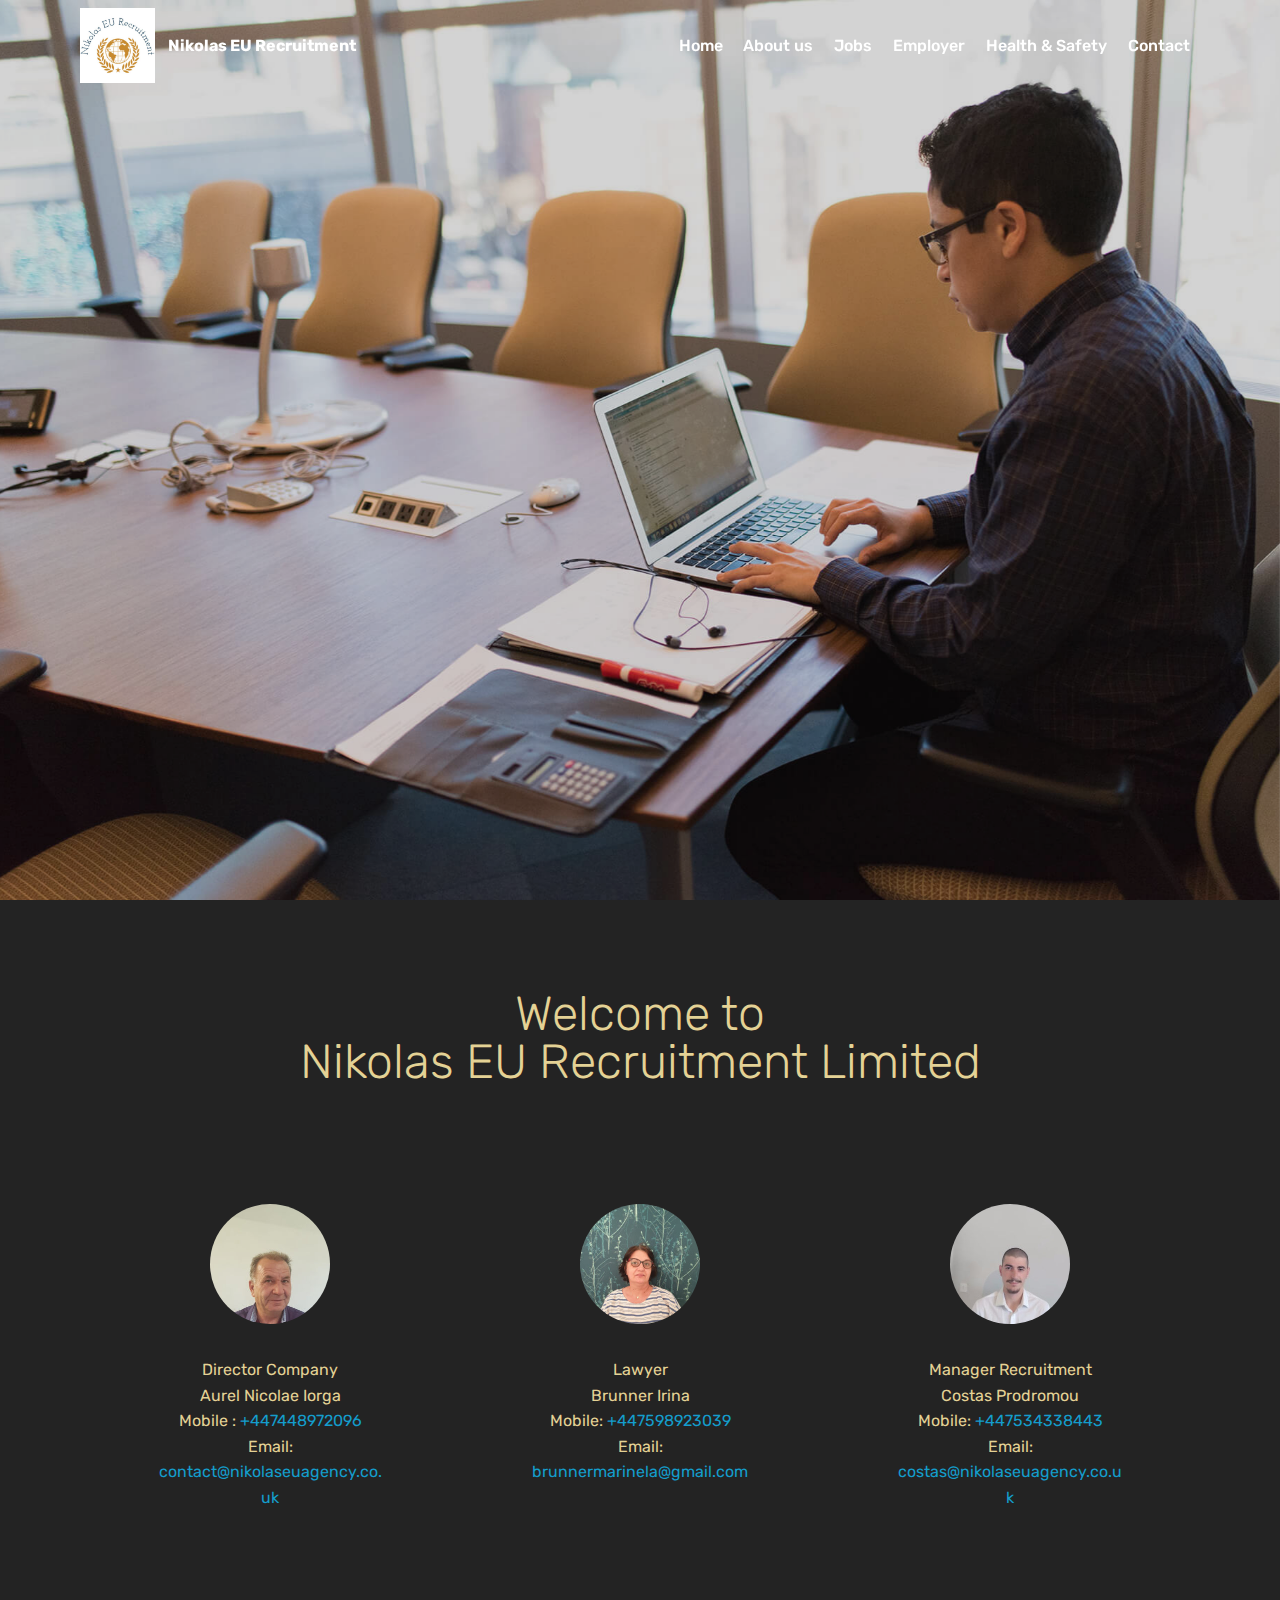
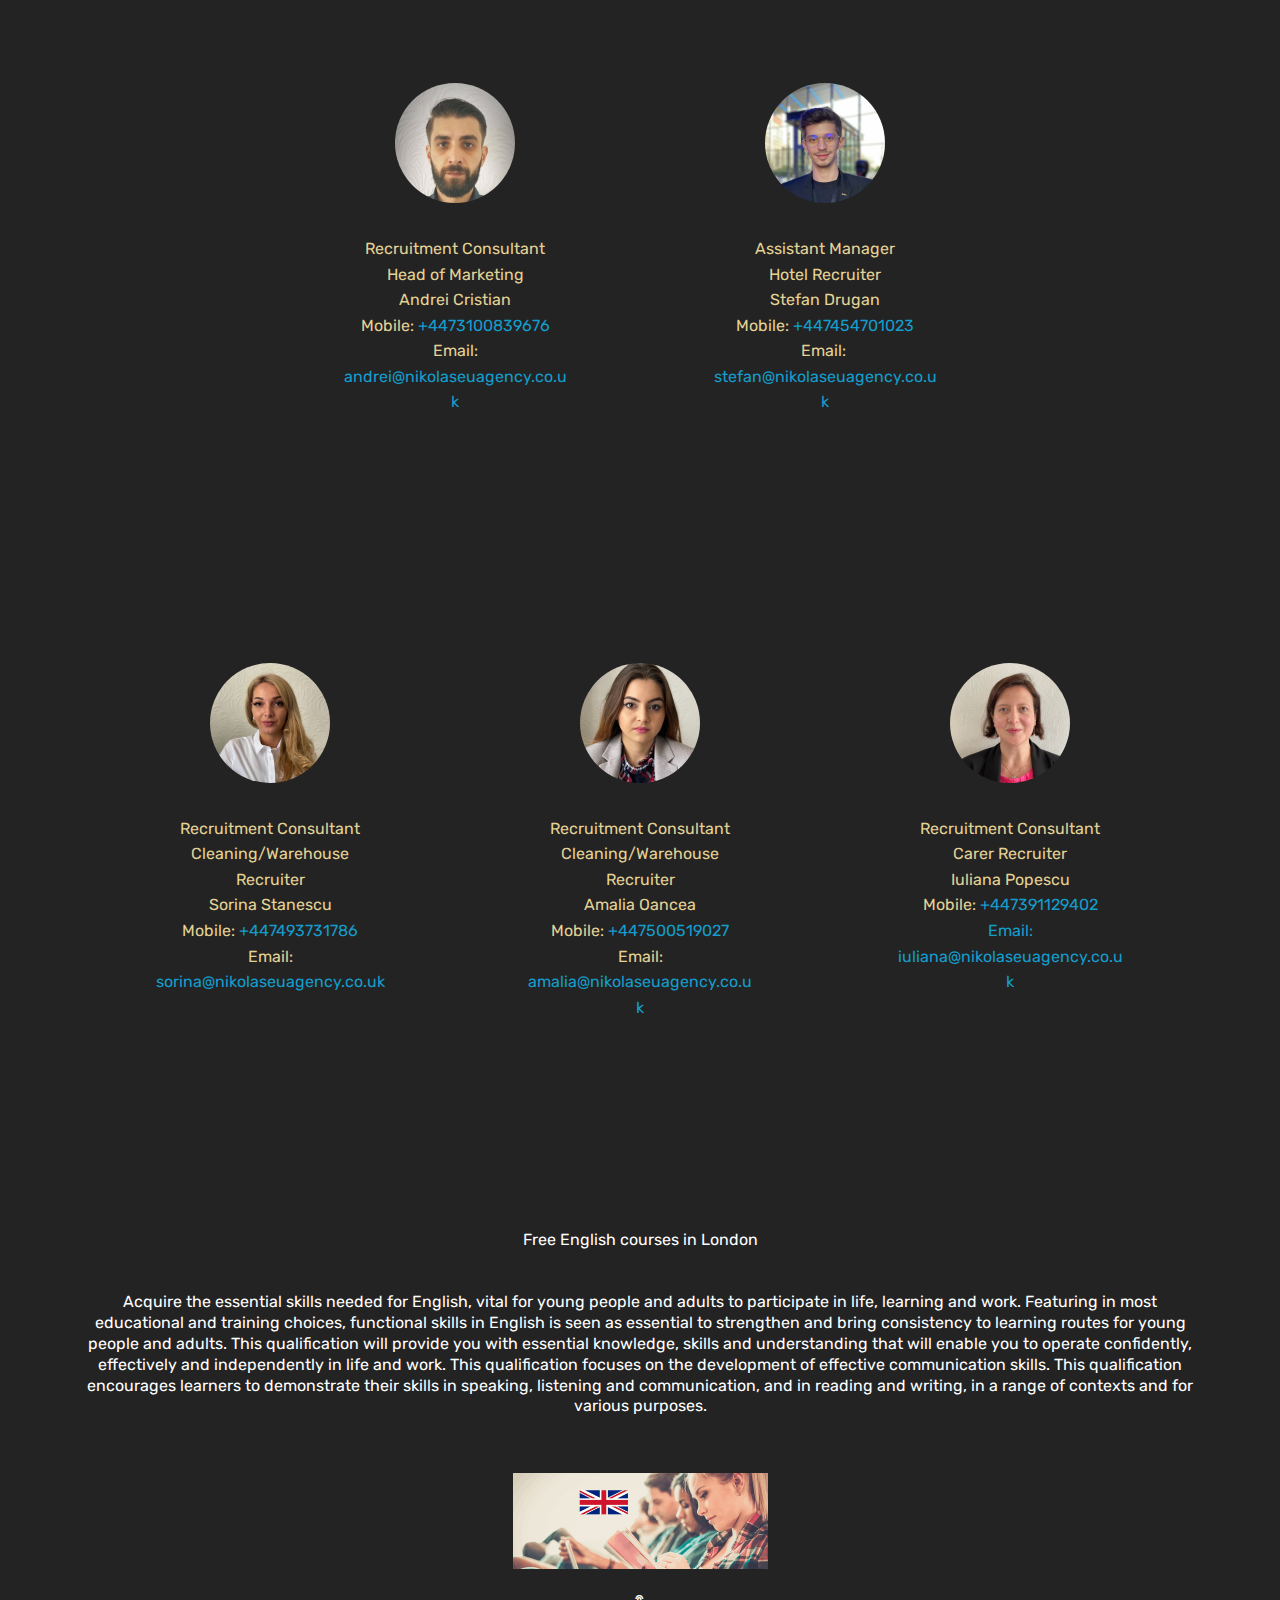
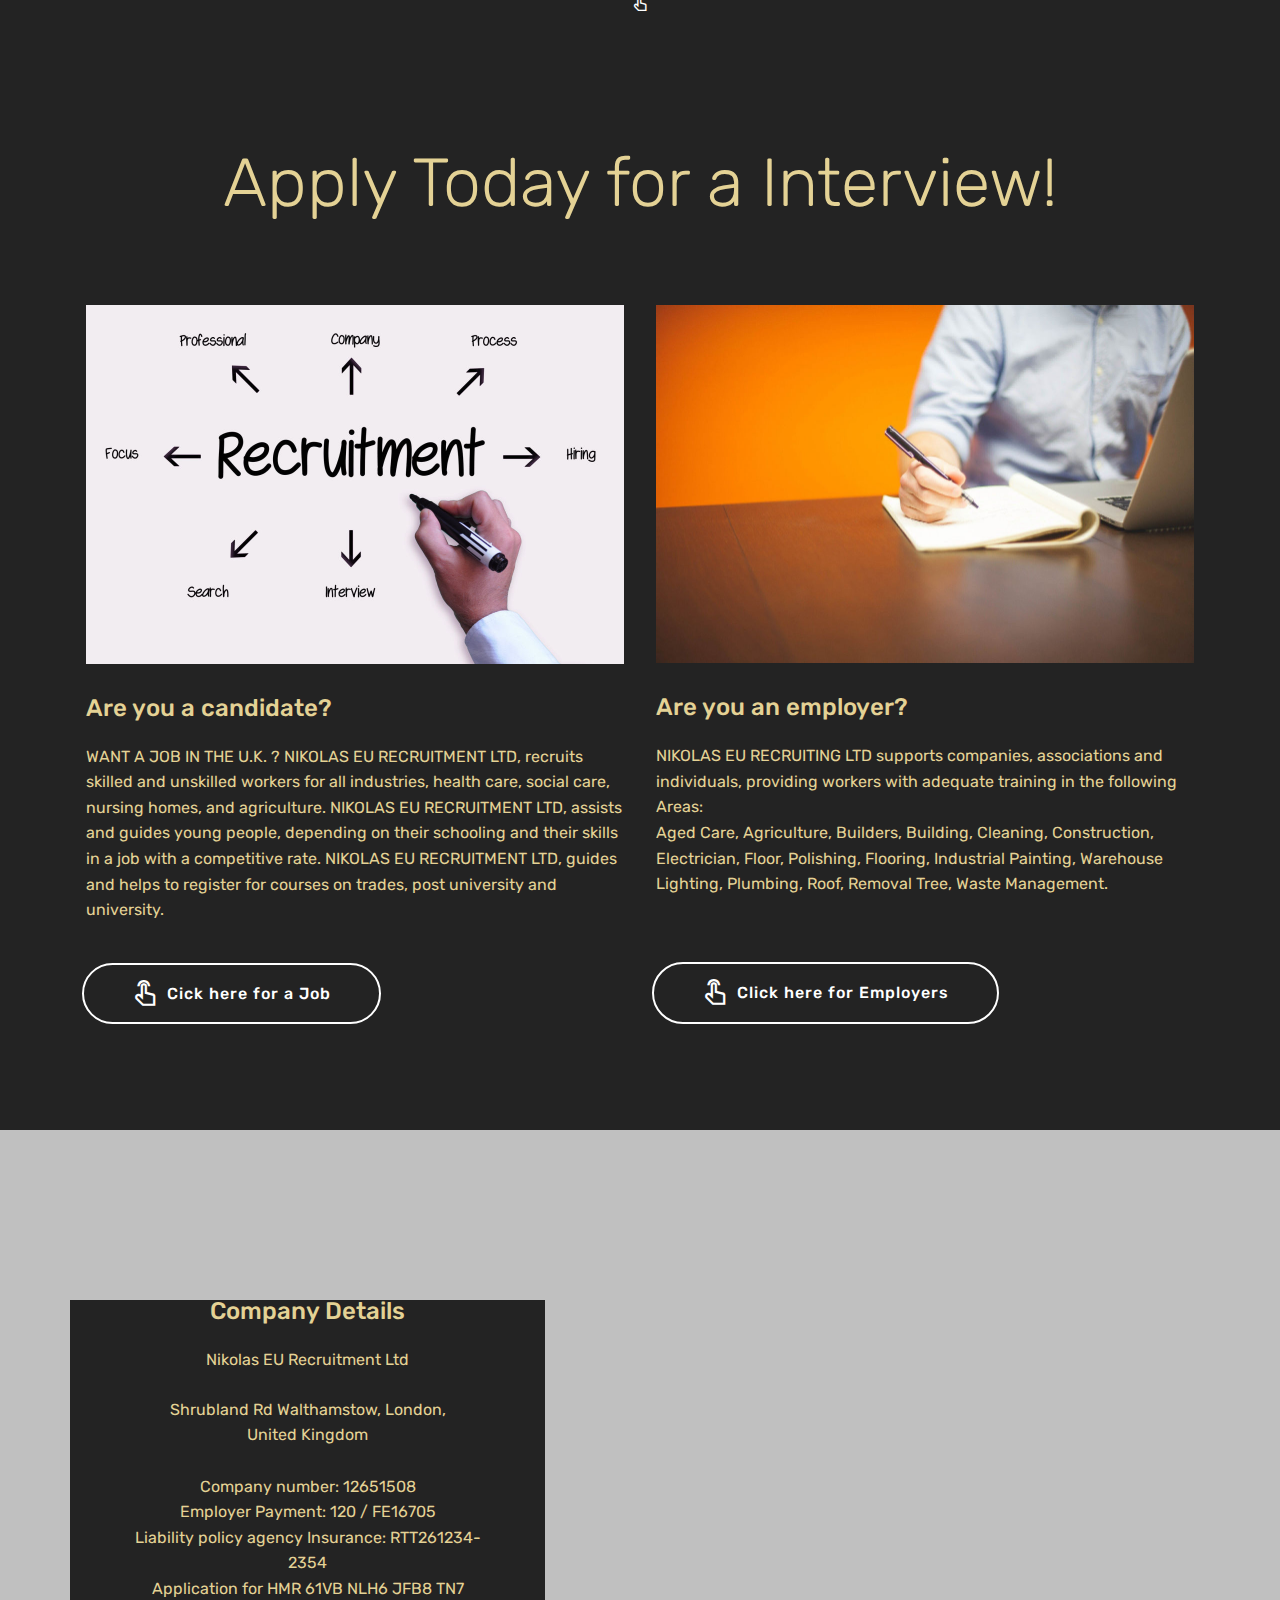
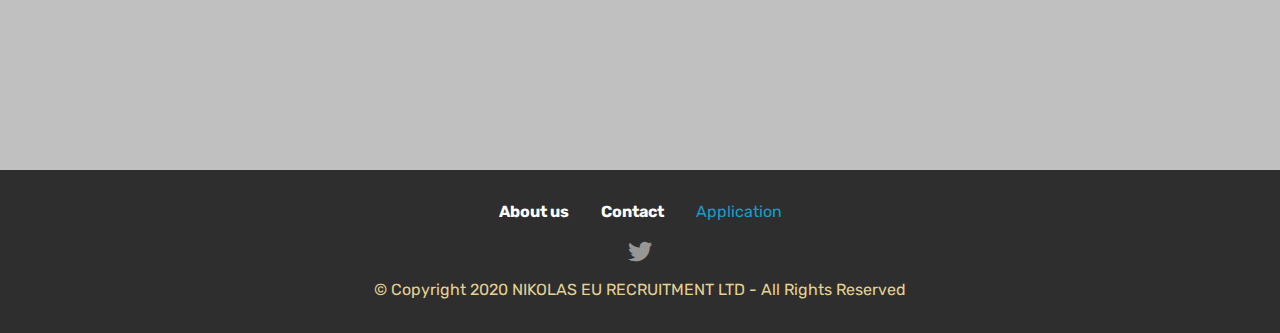
==== commit 84c6cce7: "create github pages" ====
--- a/index.html
+++ b/index.html
@@ -6,7 +6,7 @@
   <meta http-equiv="X-UA-Compatible" content="IE=edge">
   <meta name="generator" content="Mobirise v4.12.3, mobirise.com">
   <meta name="viewport" content="width=device-width, initial-scale=1, minimum-scale=1">
-  <link rel="shortcut icon" href="assets/images/smallsquarelogojpg-200x200.jpg" type="image/x-icon">
+  <link rel="shortcut icon" href="assets/images/mediumsquarelogo-248x248.jpg" type="image/x-icon">
   <meta name="description" content="Nikolas EU Recruitment">
   
   
@@ -43,7 +43,7 @@
             <div class="navbar-brand">
                 <span class="navbar-logo">
                     <a href="https://nikolaseuagency.com">
-                         <img src="assets/images/smallsquarelogojpg-200x200.jpg" alt="Mobirise" title="" style="height: 8rem;">
+                         <img src="assets/images/mediumsquarelogo-248x248.jpg" alt="Mobirise" title="" style="height: 4.7rem;">
                     </a>
                 </span>
                 <span class="navbar-caption-wrap"><a class="navbar-caption text-white display-4" href="https://mobirise.com">Nikolas EU Recruitment</a></span>
@@ -72,7 +72,7 @@
     </nav>
 </section>
 
-<section class="engine"><a href="https://mobirise.info/c">web builder</a></section><section class="header9 cid-s21znj8ikL mbr-fullscreen mbr-parallax-background" id="header9-e">
+<section class="engine"><a href="https://mobirise.info/v">html templates</a></section><section class="header9 cid-s21znj8ikL mbr-fullscreen mbr-parallax-background" id="header9-e">
 
     
 
@@ -185,19 +185,7 @@
                 </div>
             </div>
 
-            <div class="mbr-testimonial p-3 align-center col-12 col-md-6 col-lg-4">
-                <div class="panel-item p-3">
-                    <div class="card-block">
-                        <div class="testimonial-photo">
-                            <img src="assets/images/whatsapp-image-2020-07-27-at-13.16.22-1-240x320.jpg" alt="" title="">
-                        </div>
-                        <p class="mbr-text mbr-fonts-style display-7">Recruitment Consultant<br>Eugen Poenaru<br>Logistics Recruiter<br>Mobile: <a href="tel:+447453049750">+447453049750</a><br>Email:<br><a href="mailto:eugen@nikolaseuagency.co.uk">eugen@nikolaseuagency.co.uk</a></p></div>
-                    <div class="card-footer">
-                        
-                        
-                    </div>
-                </div>
-            </div>
+            
         </div>
     </div>   
 </section>
--- a/assets/mobirise/css/mbr-additional.css
+++ b/assets/mobirise/css/mbr-additional.css
@@ -1496,6 +1496,9 @@
 .cid-s1XPICjPJZ .media-container-row .row-copirayt p {
   width: 100%;
 }
+.cid-s1XPICjPJZ .media-container-row .mbr-text {
+  color: #e4d295;
+}
 .cid-s21AGBgvf5 {
   background-color: #232323;
 }
@@ -1970,6 +1973,9 @@
 .cid-s1XPICjPJZ .media-container-row .row-copirayt p {
   width: 100%;
 }
+.cid-s1XPICjPJZ .media-container-row .mbr-text {
+  color: #e4d295;
+}
 .cid-s2tG4QBU6F {
   padding-top: 120px;
   padding-bottom: 30px;
@@ -2559,6 +2565,9 @@
 .cid-s1XPICjPJZ .media-container-row .row-copirayt p {
   width: 100%;
 }
+.cid-s1XPICjPJZ .media-container-row .mbr-text {
+  color: #e4d295;
+}
 .cid-qTkzRZLJNu .navbar {
   padding: .5rem 0;
   background: #333333;
@@ -3065,6 +3074,9 @@
 .cid-s1XPICjPJZ .media-container-row .row-copirayt p {
   width: 100%;
 }
+.cid-s1XPICjPJZ .media-container-row .mbr-text {
+  color: #e4d295;
+}
 .cid-qTkzRZLJNu .navbar {
   padding: .5rem 0;
   background: #333333;
@@ -3568,6 +3580,9 @@
 .cid-s1XPICjPJZ .media-container-row .row-copirayt p {
   width: 100%;
 }
+.cid-s1XPICjPJZ .media-container-row .mbr-text {
+  color: #e4d295;
+}
 .cid-qTkzRZLJNu .navbar {
   padding: .5rem 0;
   background: #333333;
@@ -4097,6 +4112,9 @@
 }
 .cid-s1XPICjPJZ .media-container-row .row-copirayt p {
   width: 100%;
+}
+.cid-s1XPICjPJZ .media-container-row .mbr-text {
+  color: #e4d295;
 }
 .cid-qTkzRZLJNu .navbar {
   padding: .5rem 0;
@@ -4672,3 +4690,6 @@
 .cid-s1XPICjPJZ .media-container-row .row-copirayt p {
   width: 100%;
 }
+.cid-s1XPICjPJZ .media-container-row .mbr-text {
+  color: #e4d295;
+}
--- a/assets/mobirise/css/mbr-additional.css
+++ b/assets/mobirise/css/mbr-additional.css
@@ -1496,6 +1496,9 @@
 .cid-s1XPICjPJZ .media-container-row .row-copirayt p {
   width: 100%;
 }
+.cid-s1XPICjPJZ .media-container-row .mbr-text {
+  color: #e4d295;
+}
 .cid-s21AGBgvf5 {
   background-color: #232323;
 }
@@ -1970,6 +1973,9 @@
 .cid-s1XPICjPJZ .media-container-row .row-copirayt p {
   width: 100%;
 }
+.cid-s1XPICjPJZ .media-container-row .mbr-text {
+  color: #e4d295;
+}
 .cid-s2tG4QBU6F {
   padding-top: 120px;
   padding-bottom: 30px;
@@ -2559,6 +2565,9 @@
 .cid-s1XPICjPJZ .media-container-row .row-copirayt p {
   width: 100%;
 }
+.cid-s1XPICjPJZ .media-container-row .mbr-text {
+  color: #e4d295;
+}
 .cid-qTkzRZLJNu .navbar {
   padding: .5rem 0;
   background: #333333;
@@ -3065,6 +3074,9 @@
 .cid-s1XPICjPJZ .media-container-row .row-copirayt p {
   width: 100%;
 }
+.cid-s1XPICjPJZ .media-container-row .mbr-text {
+  color: #e4d295;
+}
 .cid-qTkzRZLJNu .navbar {
   padding: .5rem 0;
   background: #333333;
@@ -3568,6 +3580,9 @@
 .cid-s1XPICjPJZ .media-container-row .row-copirayt p {
   width: 100%;
 }
+.cid-s1XPICjPJZ .media-container-row .mbr-text {
+  color: #e4d295;
+}
 .cid-qTkzRZLJNu .navbar {
   padding: .5rem 0;
   background: #333333;
@@ -4097,6 +4112,9 @@
 }
 .cid-s1XPICjPJZ .media-container-row .row-copirayt p {
   width: 100%;
+}
+.cid-s1XPICjPJZ .media-container-row .mbr-text {
+  color: #e4d295;
 }
 .cid-qTkzRZLJNu .navbar {
   padding: .5rem 0;
@@ -4672,3 +4690,6 @@
 .cid-s1XPICjPJZ .media-container-row .row-copirayt p {
   width: 100%;
 }
+.cid-s1XPICjPJZ .media-container-row .mbr-text {
+  color: #e4d295;
+}
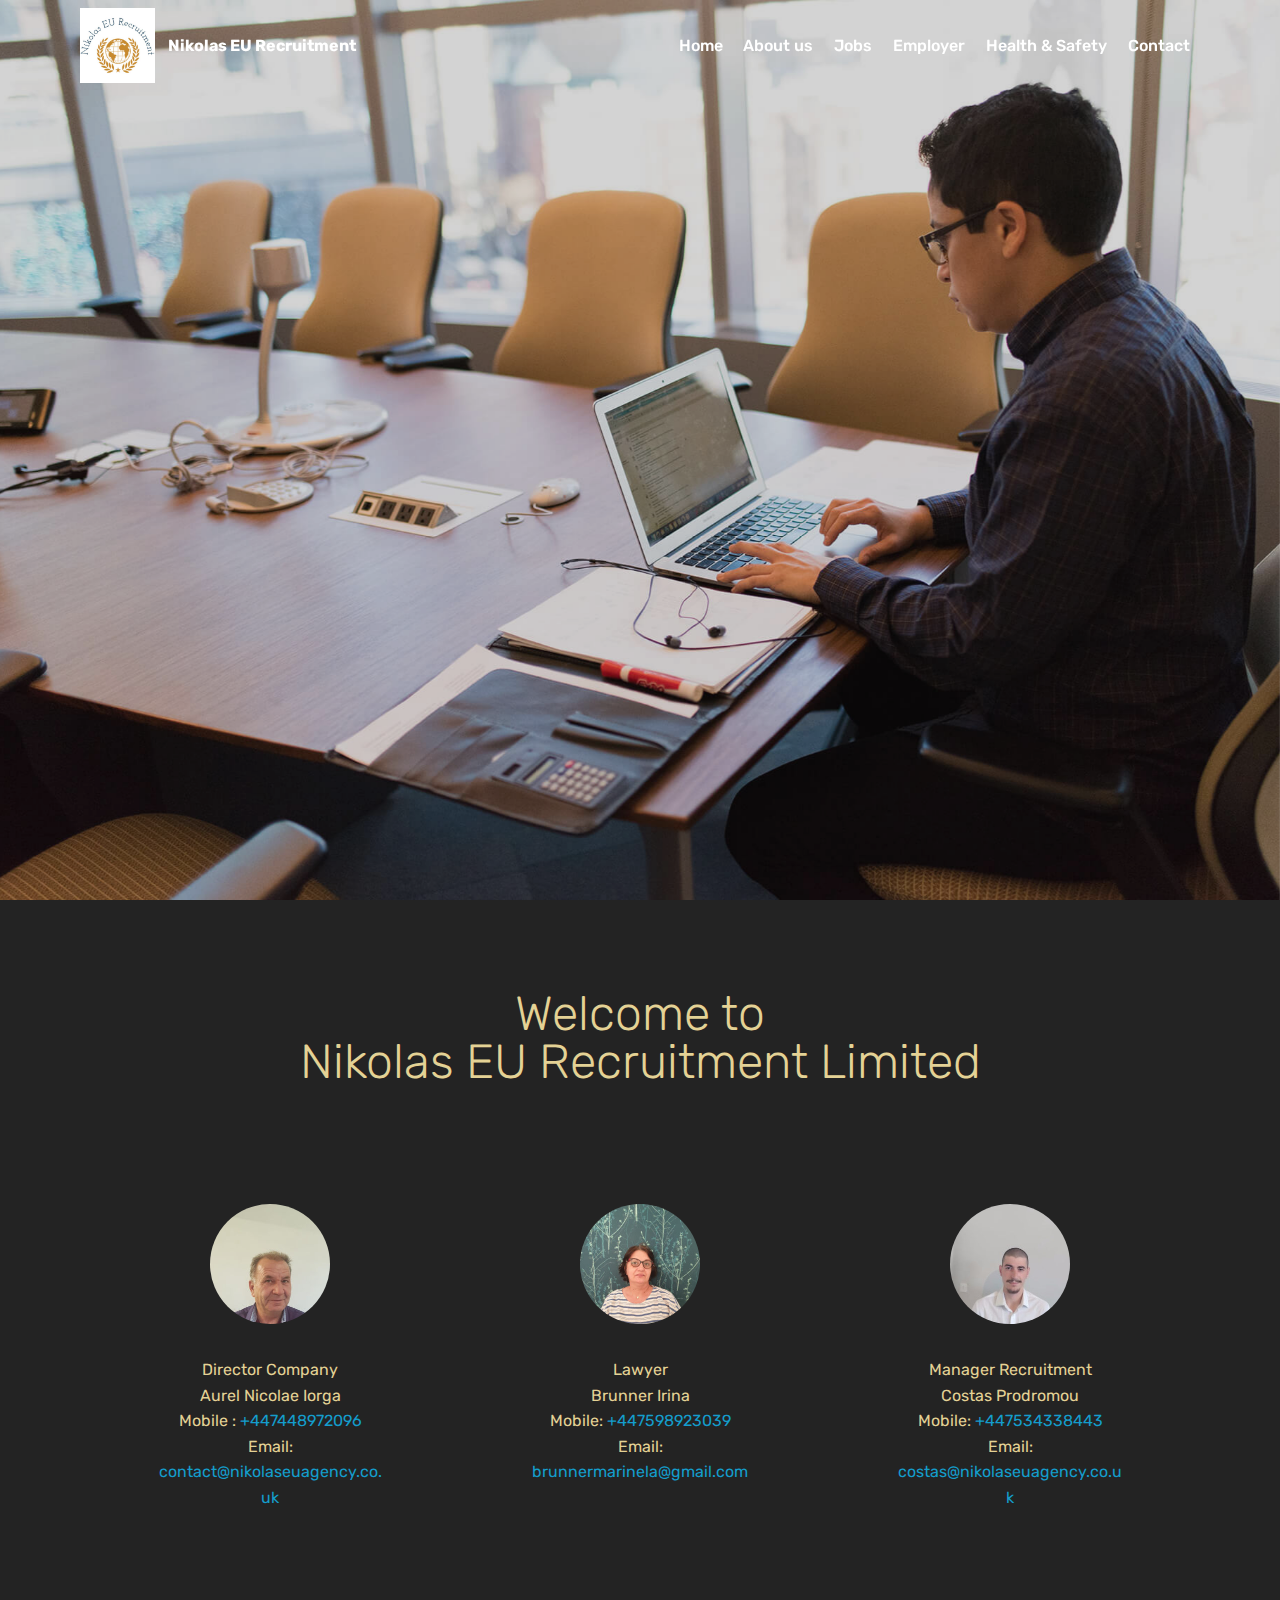
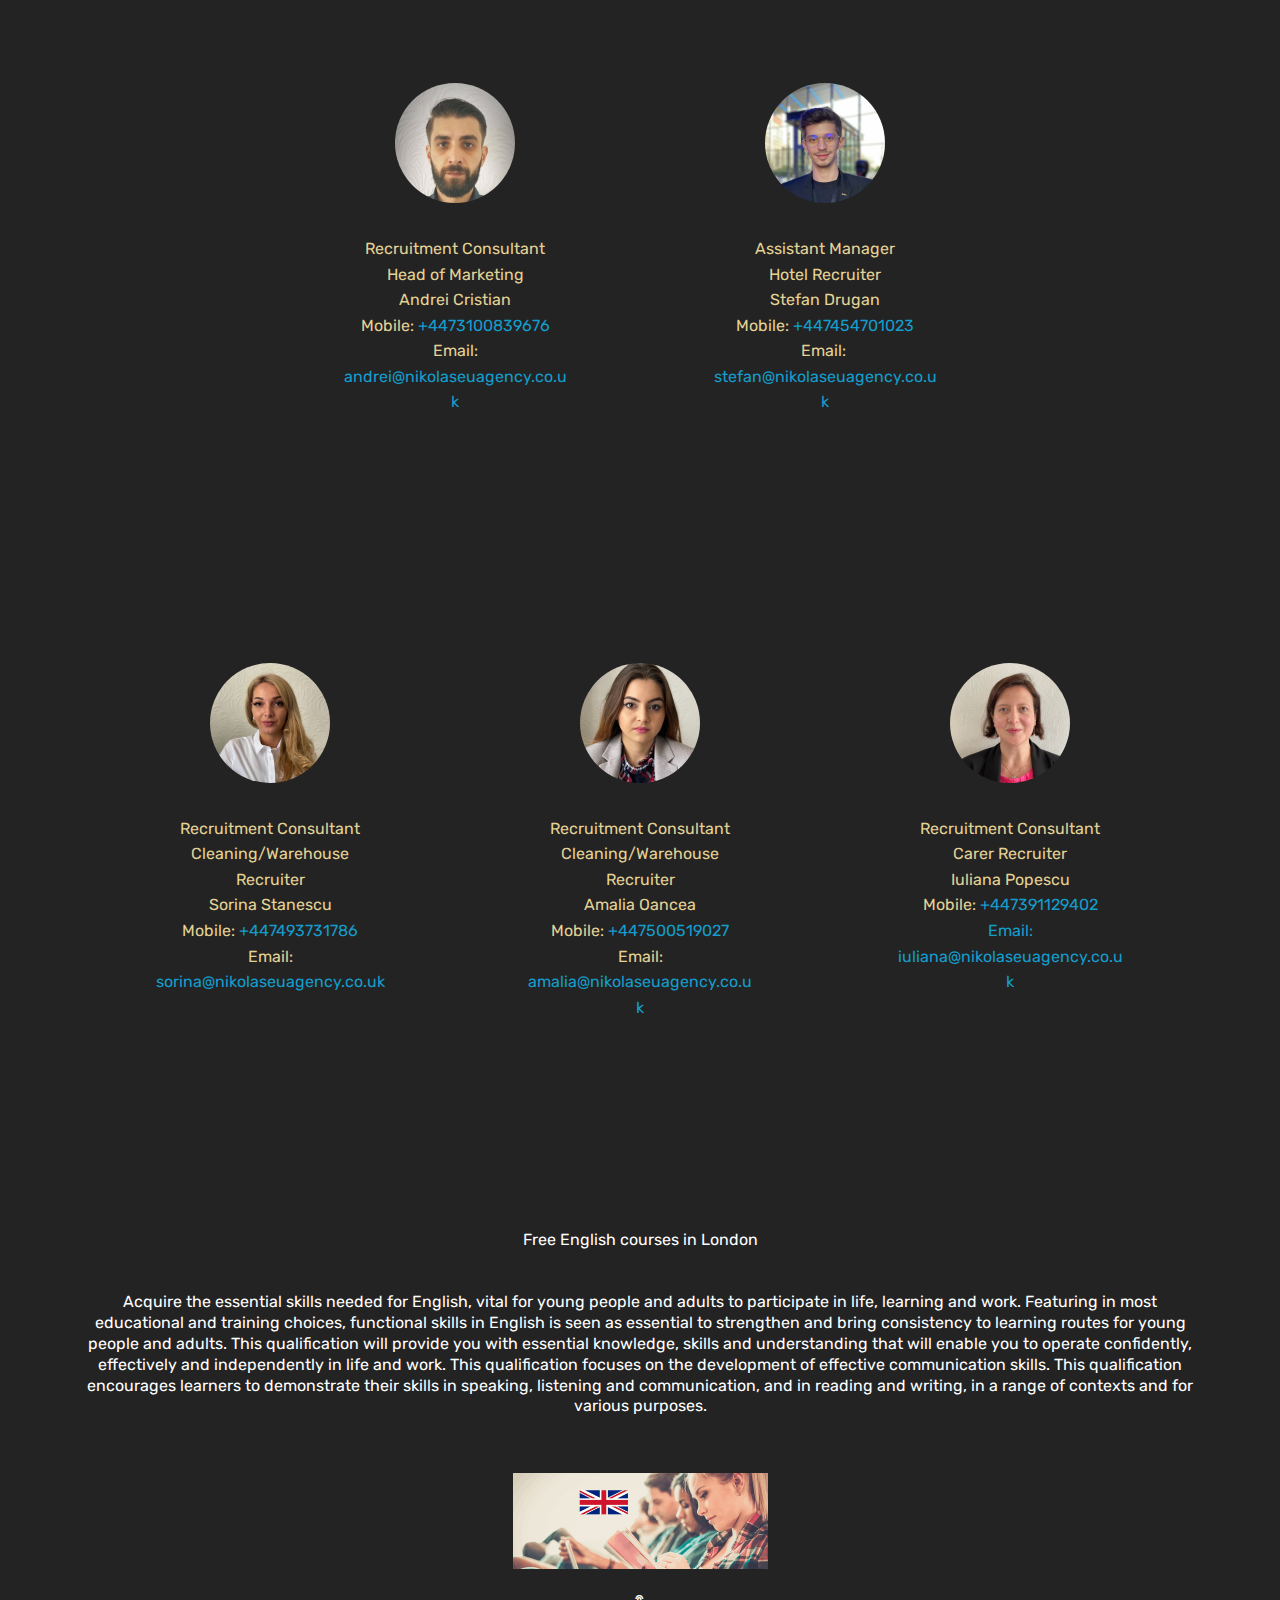
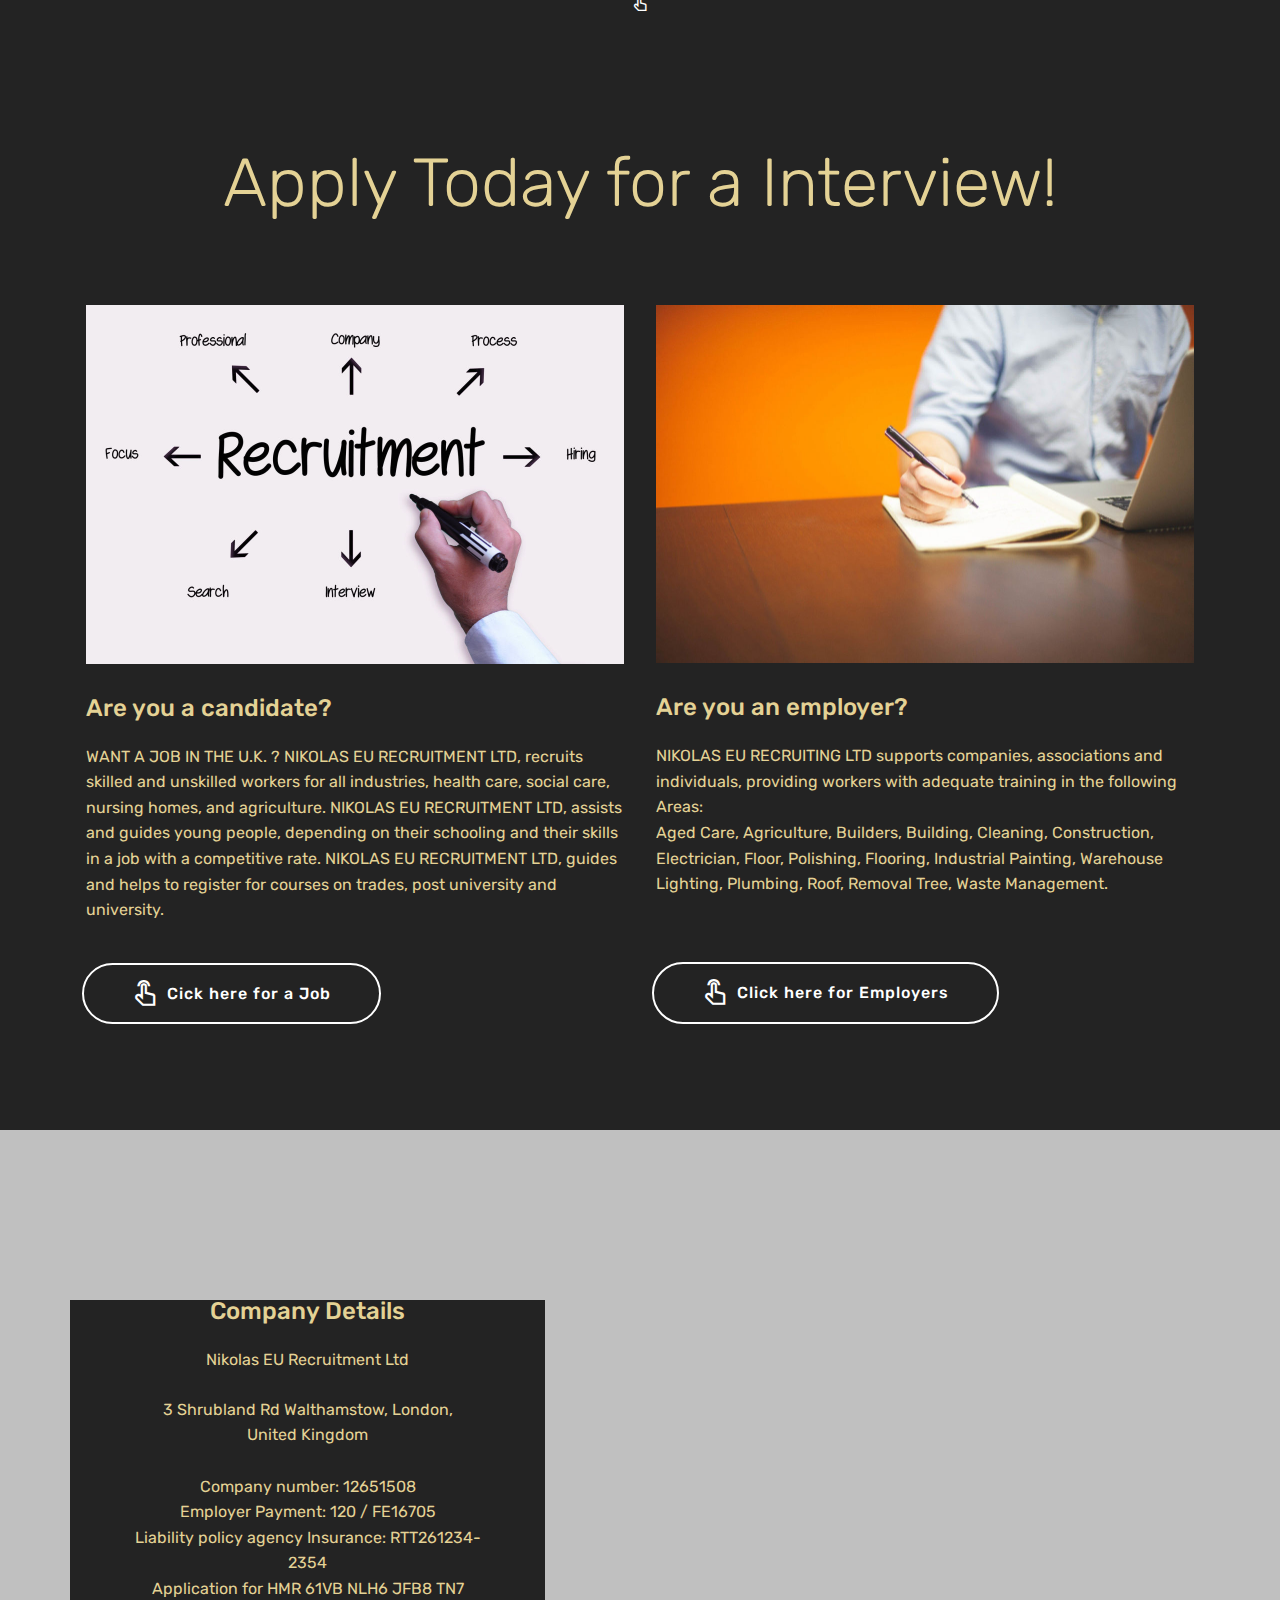
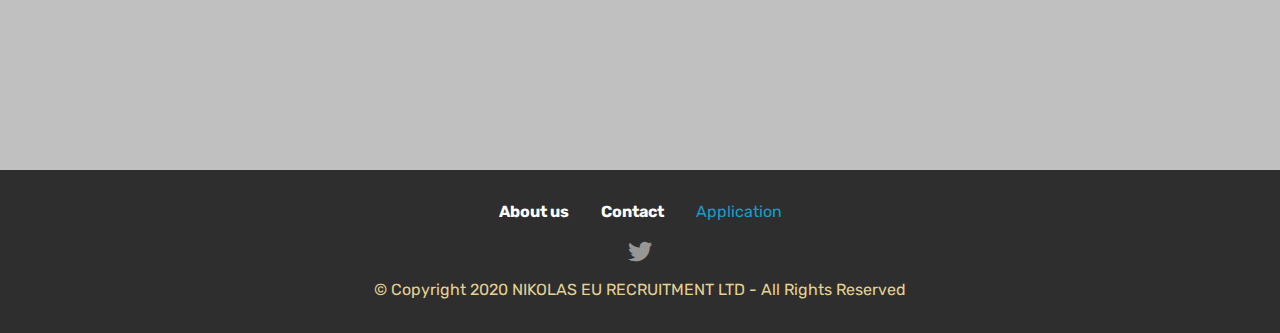
==== commit b2db549c: "create github pages" ====
--- a/index.html
+++ b/index.html
@@ -72,7 +72,7 @@
     </nav>
 </section>
 
-<section class="engine"><a href="https://mobirise.info/v">html templates</a></section><section class="header9 cid-s21znj8ikL mbr-fullscreen mbr-parallax-background" id="header9-e">
+<section class="engine"><a href="https://mobirise.info/a">online site builder</a></section><section class="header9 cid-s21znj8ikL mbr-fullscreen mbr-parallax-background" id="header9-e">
 
     
 
@@ -379,7 +379,7 @@
                             <div class="block_wrapper">
                                 <h4 class="align-left mbr-fonts-style pb-4 m-0 display-5">Company Details</h4>
                                 <p class="mbr-text align-left mbr-fonts-style pb-4 m-0 display-7">Nikolas EU Recruitment Ltd</p>
-                                <p class="mbr-text align-left mbr-fonts-style m-0 display-7">Shrubland Rd
+                                <p class="mbr-text align-left mbr-fonts-style m-0 display-7">3 Shrubland Rd
 Walthamstow, London,<br>United Kingdom<br><br>Company number: 12651508
 <br>Employer Payment: 120 / FE16705
 <br>Liability policy agency Insurance: RTT261234-2354
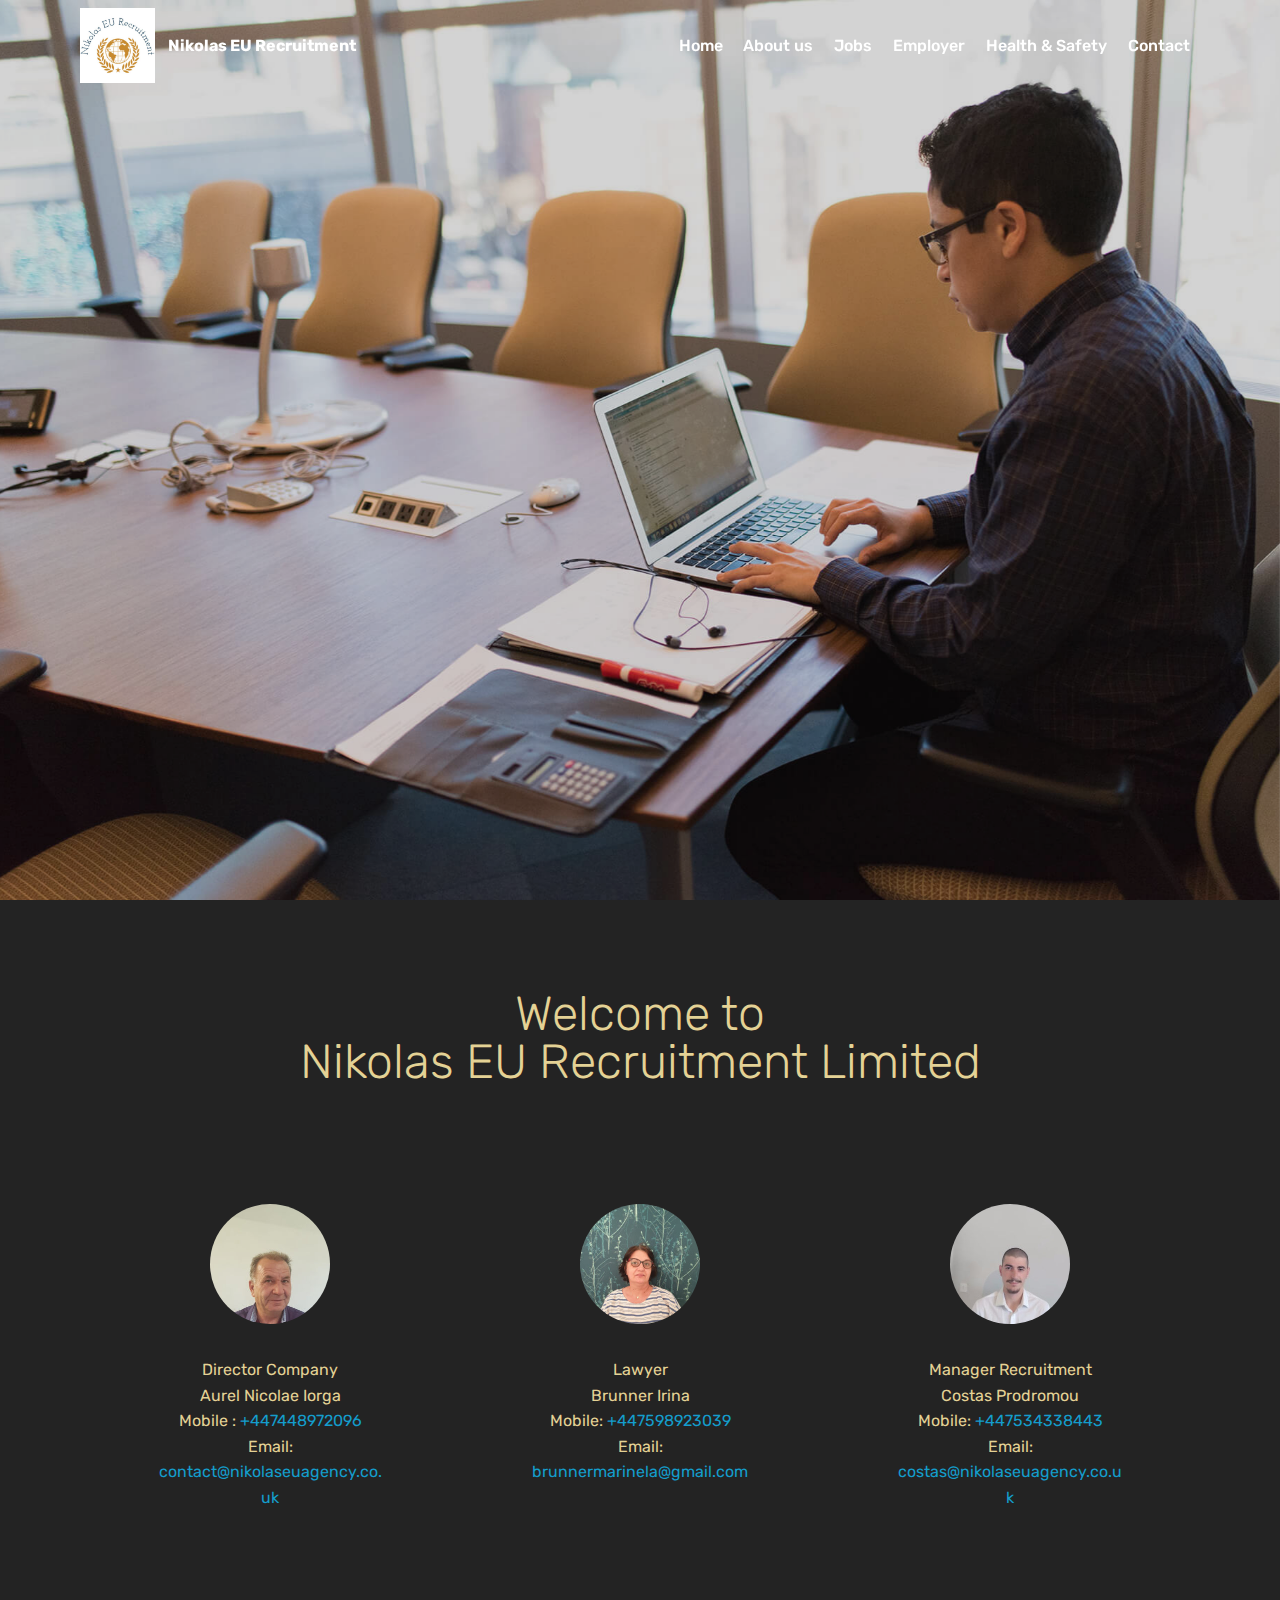
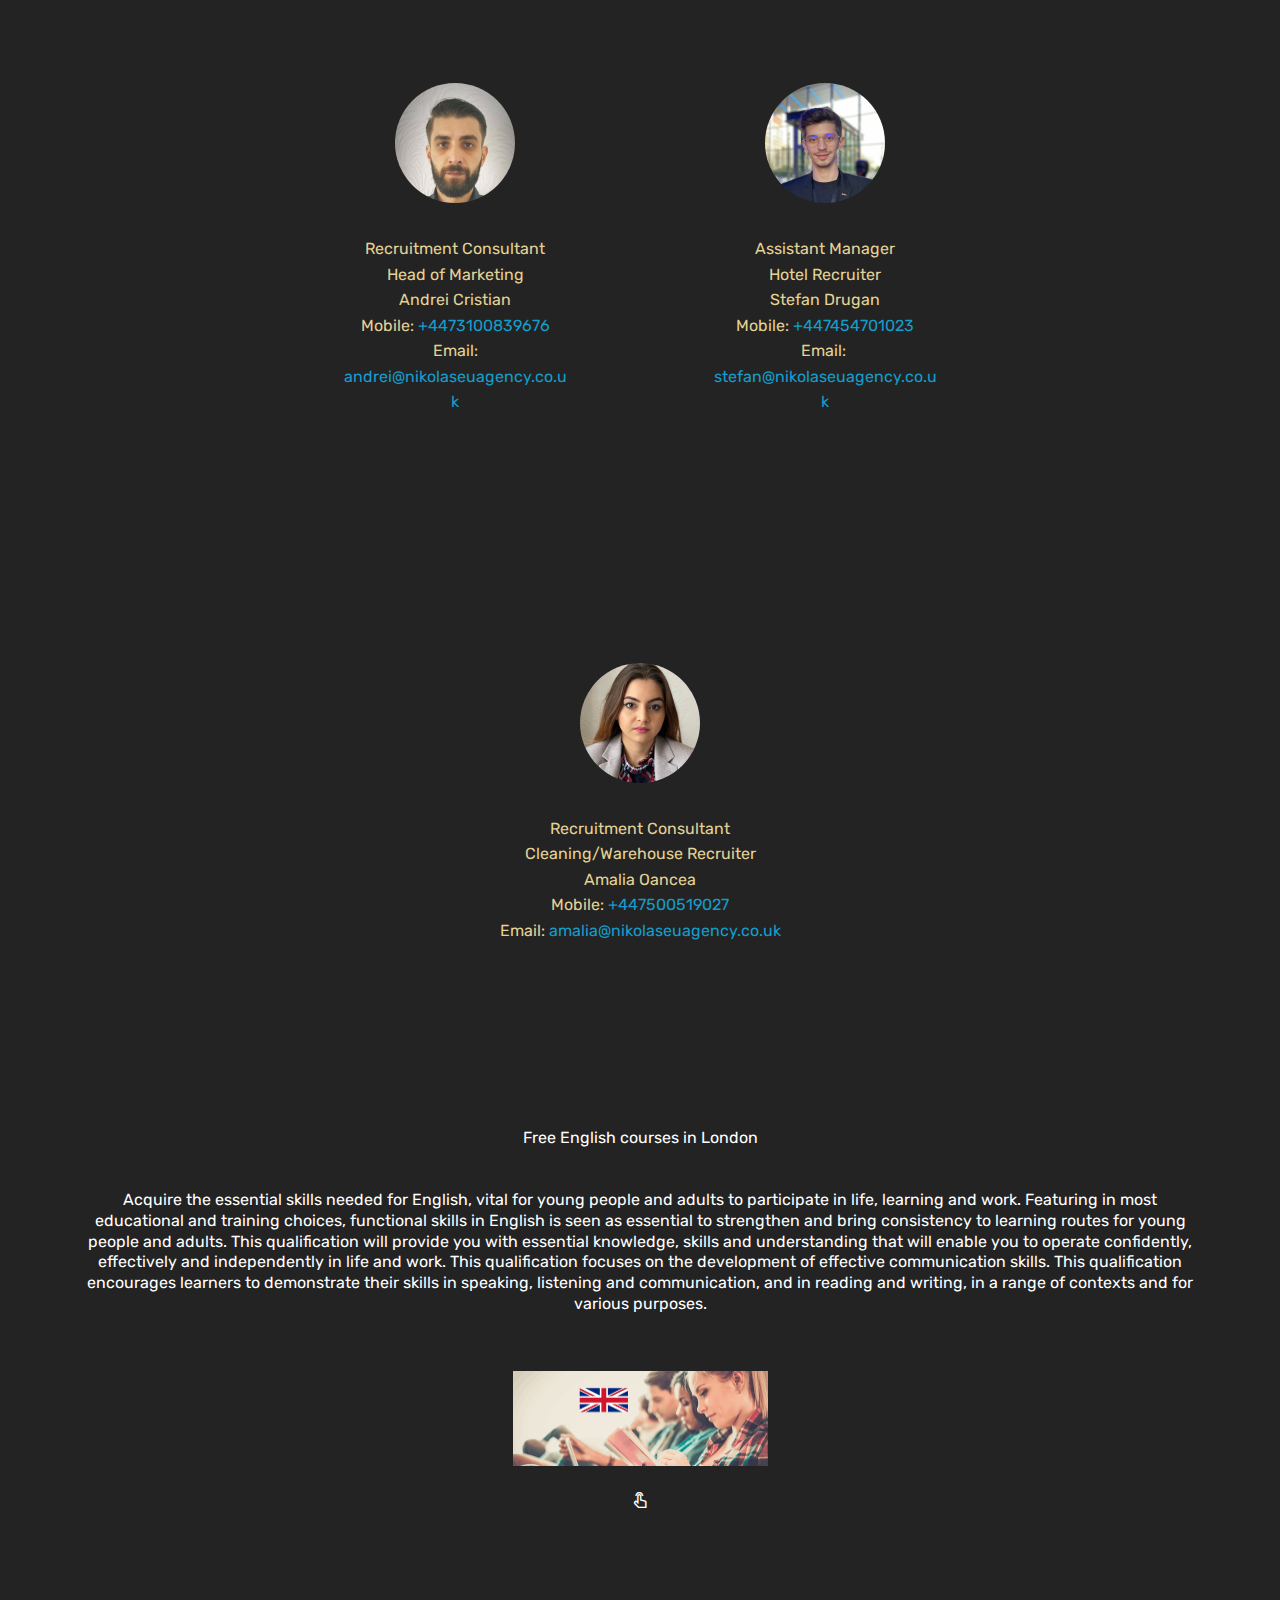
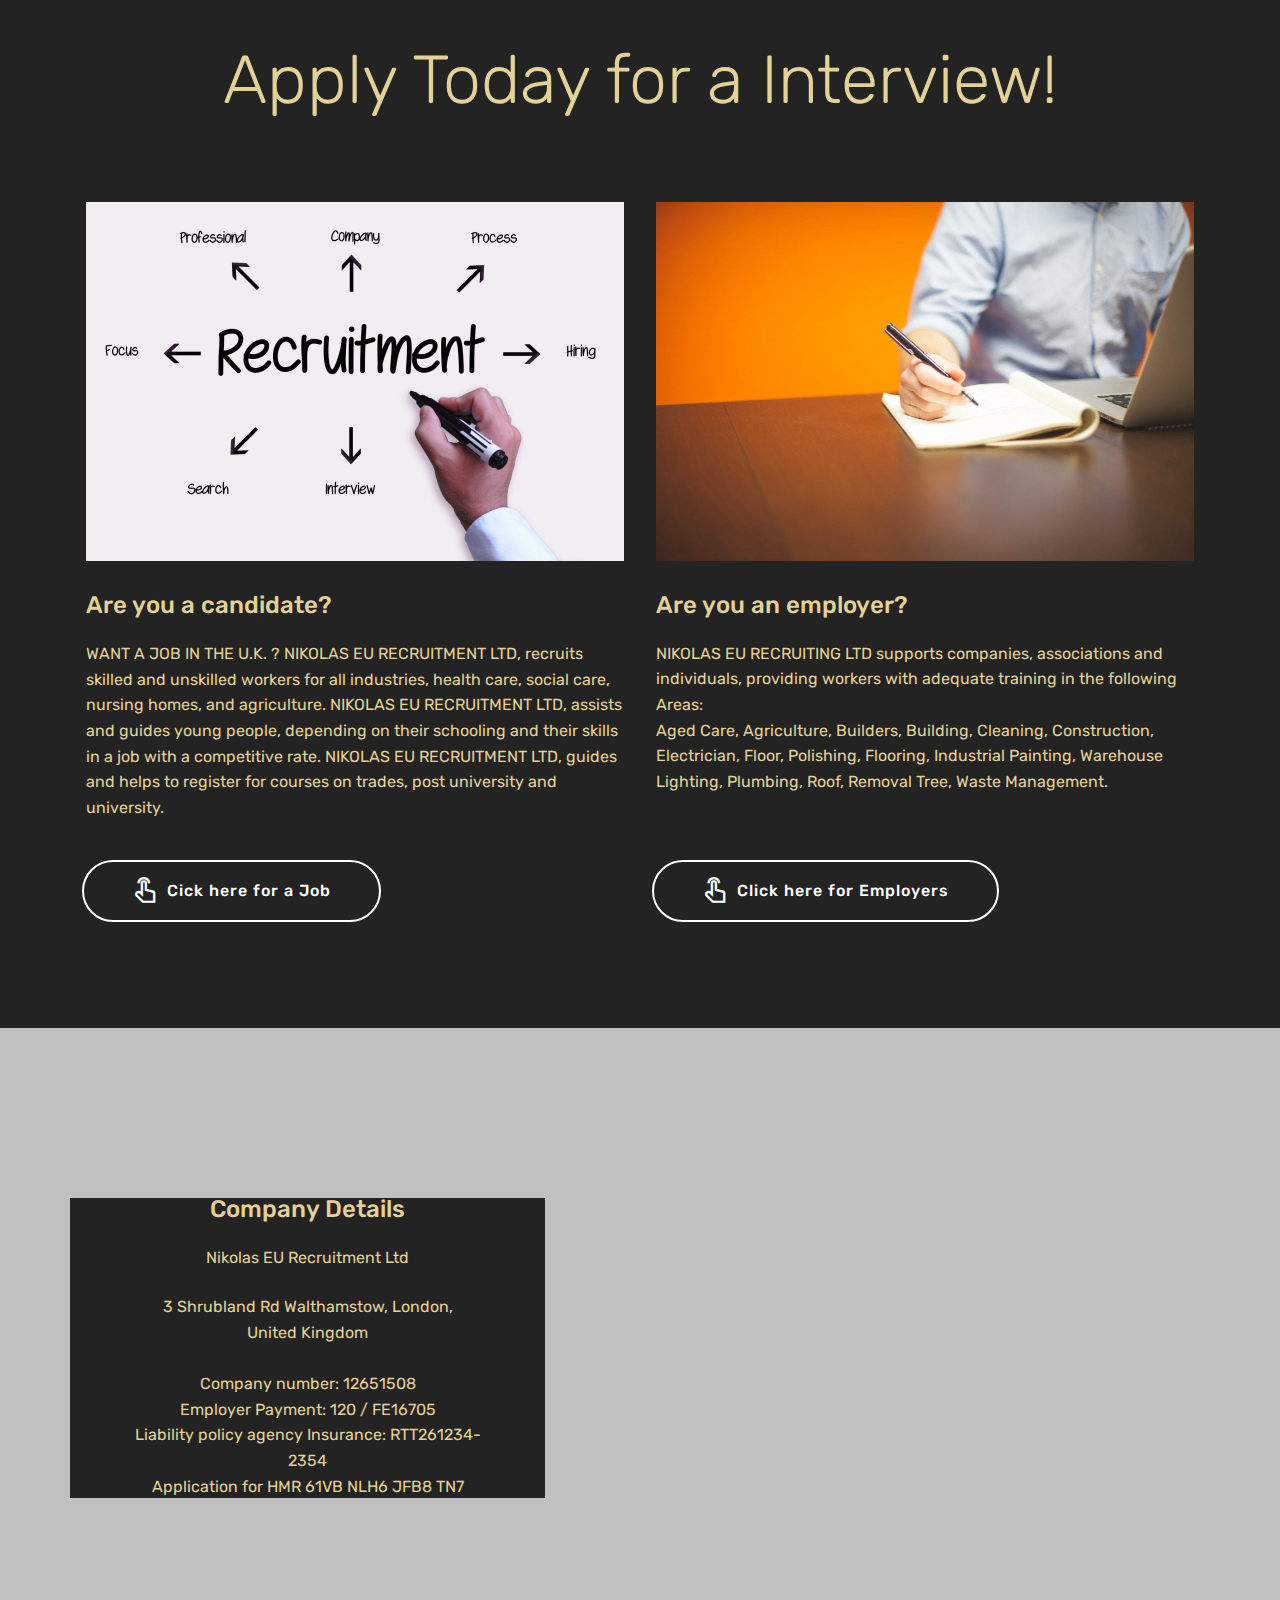
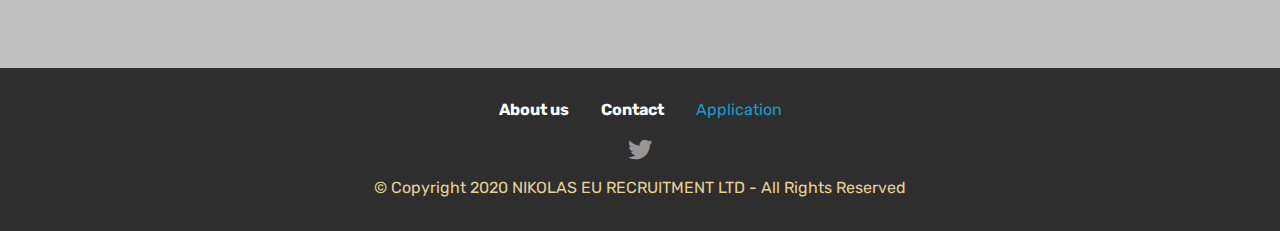
==== commit 79d4b8ee: "create github pages" ====
--- a/index.html
+++ b/index.html
@@ -72,7 +72,7 @@
     </nav>
 </section>
 
-<section class="engine"><a href="https://mobirise.info/a">online site builder</a></section><section class="header9 cid-s21znj8ikL mbr-fullscreen mbr-parallax-background" id="header9-e">
+<section class="engine"><a href="https://mobirise.info/q">free responsive web templates</a></section><section class="header9 cid-s21znj8ikL mbr-fullscreen mbr-parallax-background" id="header9-e">
 
     
 
@@ -206,53 +206,28 @@
 
     <div class="container pt-3 mt-2">
         <div class="media-container-row">
-            <div class="mbr-testimonial p-3 align-center col-12 col-md-6 col-lg-4">
-                <div class="panel-item p-3">
-                    <div class="card-block">
-                        <div class="testimonial-photo">
-                            <img src="assets/images/whatsapp-image-2020-07-27-at-13.16.22-240x320.jpg" alt="" title="">
-                        </div>
-                        <p class="mbr-text mbr-fonts-style display-7">Recruitment  Consultant<br>Cleaning/Warehouse Recruiter<br>Sorina Stanescu
-<br>Mobile: <a href="tel:+447493731786">+447493731786</a><br>Email: 
-<br><a href="mailto:Sorina@nikolaseuagency.co.uk">sorina@nikolaseuagency.co.uk</a><br></p>
-                    </div>
-                    <div class="card-footer">
-                        
-                        
-                    </div>
-                </div>
-            </div>
-
-            <div class="mbr-testimonial p-3 align-center col-12 col-md-6 col-lg-4">
+            <div class="mbr-testimonial p-3 align-center col-12 col-md-6">
                 <div class="panel-item p-3">
                     <div class="card-block">
                         <div class="testimonial-photo">
                             <img src="assets/images/whatsapp-image-2020-07-27-at-13.21.46-240x320.jpg" alt="" title="">
                         </div>
-                        <p class="mbr-text mbr-fonts-style display-7">Recruitment Consultant<br>Cleaning/Warehouse Recruiter
-<br>Amalia Oancea<br>Mobile:<a href="tel: +447500519027"> +447500519027</a><br>Email: <a href="mailto:Amalia@nikolaseuagency.co.uk">amalia@nikolaseuagency.co.uk</a><br><br></p>
-                    </div>
-                    <div class="card-footer">
-                        
-                        
-                    </div>
-                </div>
-            </div>
-
-            <div class="mbr-testimonial p-3 align-center col-12 col-md-6 col-lg-4">
-                <div class="panel-item p-3">
-                    <div class="card-block">
-                        <div class="testimonial-photo">
-                            <img src="assets/images/whatsapp-image-2020-07-27-at-13.16.22-2-240x320.jpg" alt="" title="">
-                        </div>
-                        <p class="mbr-text mbr-fonts-style display-7">Recruitment Consultant<br>Carer Recruiter<br>Iuliana Popescu<br>Mobile: <a href="tel:+447391129402">+447391129402</a><br><a href="mailto:Iuliana@nikolaseuagency.co.uk">Email: iuliana@nikolaseuagency.co.uk</a><br></p>
-                    </div>
-                    <div class="card-footer">
-                        
-                        
-                    </div>
-                </div>
-            </div>
+                        <p class="mbr-text mbr-fonts-style display-7">Recruitment Consultant
+<br>Cleaning/Warehouse Recruiter 
+<br>Amalia Oancea
+<br>Mobile: <a href="tel:+447500519027">+447500519027</a>
+<br>Email: <a href="mailto:amalia@nikolaseuagency.co.uk">amalia@nikolaseuagency.co.uk</a><br></p>
+                    </div>
+                    <div class="card-footer">
+                        
+                        
+                    </div>
+                </div>
+            </div>
+
+            
+
+            
 
             
 
--- a/assets/mobirise/css/mbr-additional.css
+++ b/assets/mobirise/css/mbr-additional.css
@@ -4116,6 +4116,21 @@
 .cid-s1XPICjPJZ .media-container-row .mbr-text {
   color: #e4d295;
 }
+.cid-s6ZwX6F967 {
+  padding-top: 90px;
+  padding-bottom: 0px;
+  background: linear-gradient(0deg, #232323, #232323);
+}
+.cid-s6ZwX6F967 .mbr-iconfont-social {
+  font-size: 32px;
+  color: #232323;
+}
+.cid-s6ZwX6F967 .social-list a:focus {
+  text-decoration: none;
+}
+.cid-s6ZwX6F967 H2 {
+  color: #e4d295;
+}
 .cid-qTkzRZLJNu .navbar {
   padding: .5rem 0;
   background: #333333;
@@ -4505,97 +4520,25 @@
 .cid-qTkzRZLJNu .dropdown-item:hover {
   color: #c1c1c1 !important;
 }
-.cid-s4eRpqiGXX {
-  padding-top: 135px;
-  padding-bottom: 15px;
+.cid-s6ZwaEImK4 {
+  padding-top: 0px;
+  padding-bottom: 0px;
   background-color: #232323;
 }
-.cid-s4eRpqiGXX .mbr-section-subtitle {
+.cid-s6ZwaEImK4 h4 {
+  font-weight: 500;
+  margin-bottom: 0;
+  text-align: left;
+}
+.cid-s6ZwaEImK4 p {
   color: #767676;
-  font-weight: 300;
-}
-.cid-s4eRpqiGXX .media-container-row {
-  word-wrap: break-word;
-  word-break: break-word;
-  align-items: stretch;
-  -webkit-align-items: stretch;
-}
-.cid-s4eRpqiGXX .card_cont {
-  -o-transition: all .5s;
-  -ms-transition: all .5s;
-  -moz-transition: all .5s;
-  -webkit-transition: all .5s;
-  transition: all .5s;
-  -o-backface-visibility: hidden;
-  -ms-backface-visibility: hidden;
-  -moz-backface-visibility: hidden;
-  -webkit-backface-visibility: hidden;
-  backface-visibility: hidden;
-  position: absolute;
-  top: 0px;
-  left: 0px;
-  text-align: center;
-  background-color: #eee;
-}
-.cid-s4eRpqiGXX .card-front {
-  z-index: 2;
-  padding: 0;
-  width: 100%;
+  text-align: left;
+}
+.cid-s6ZwaEImK4 .card-box {
+  padding-top: 2rem;
+}
+.cid-s6ZwaEImK4 .card-wrapper {
   height: 100%;
-  overflow: hidden;
-}
-.cid-s4eRpqiGXX .card-front img {
-  height: 100%;
-  min-width: 100%;
-  width: auto;
-}
-.cid-s4eRpqiGXX .card_back {
-  width: 100%;
-  height: 100%;
-  padding: 30px 30px;
-  color: #ffffff;
-  background-color: #55b4d4;
-  z-index: 1;
-  margin: 0;
-  text-align: center;
-  overflow: hidden;
-  -o-transform: rotateY(-180deg);
-  -ms-transform: rotateY(-180deg);
-  -moz-transform: rotateY(-180deg);
-  -webkit-transform: rotateY(-180deg);
-  transform: rotateY(-180deg);
-}
-.cid-s4eRpqiGXX .card {
-  min-height: 300px;
-}
-.cid-s4eRpqiGXX .card:hover .card-front {
-  z-index: 1;
-  -o-transform: rotateY(180deg);
-  -ms-transform: rotateY(180deg);
-  -moz-transform: rotateY(180deg);
-  -webkit-transform: rotateY(180deg);
-  transform: rotateY(180deg);
-}
-.cid-s4eRpqiGXX .card:hover .card_back {
-  z-index: 2;
-  -o-transform: rotateY(0deg);
-  -ms-transform: rotateY(0deg);
-  -moz-transform: rotateY(0deg);
-  -webkit-transform: rotateY(0deg);
-  transform: rotateY(0deg);
-}
-.cid-s4eRpqiGXX .builderCard .card_back {
-  border-bottom-left-radius: 100px;
-}
-.cid-s4eRpqiGXX .builderCard .card_cont {
-  -o-backface-visibility: hidden;
-  -ms-backface-visibility: hidd;
-  -moz-backface-visibility: visible;
-  -webkit-backface-visibility: visible;
-  backface-visibility: visible;
-}
-.cid-s4eRpqiGXX .mbr-section-title {
-  color: #ffffff;
 }
 .cid-s4eRhg0Uxk {
   padding-top: 15px;
@@ -4610,7 +4553,7 @@
   text-decoration: none;
 }
 .cid-s4eRhg0Uxk H2 {
-  color: #ffffff;
+  color: #e4d295;
 }
 .cid-s1XPICjPJZ {
   padding-top: 30px;
--- a/assets/mobirise/css/mbr-additional.css
+++ b/assets/mobirise/css/mbr-additional.css
@@ -4116,6 +4116,21 @@
 .cid-s1XPICjPJZ .media-container-row .mbr-text {
   color: #e4d295;
 }
+.cid-s6ZwX6F967 {
+  padding-top: 90px;
+  padding-bottom: 0px;
+  background: linear-gradient(0deg, #232323, #232323);
+}
+.cid-s6ZwX6F967 .mbr-iconfont-social {
+  font-size: 32px;
+  color: #232323;
+}
+.cid-s6ZwX6F967 .social-list a:focus {
+  text-decoration: none;
+}
+.cid-s6ZwX6F967 H2 {
+  color: #e4d295;
+}
 .cid-qTkzRZLJNu .navbar {
   padding: .5rem 0;
   background: #333333;
@@ -4505,97 +4520,25 @@
 .cid-qTkzRZLJNu .dropdown-item:hover {
   color: #c1c1c1 !important;
 }
-.cid-s4eRpqiGXX {
-  padding-top: 135px;
-  padding-bottom: 15px;
+.cid-s6ZwaEImK4 {
+  padding-top: 0px;
+  padding-bottom: 0px;
   background-color: #232323;
 }
-.cid-s4eRpqiGXX .mbr-section-subtitle {
+.cid-s6ZwaEImK4 h4 {
+  font-weight: 500;
+  margin-bottom: 0;
+  text-align: left;
+}
+.cid-s6ZwaEImK4 p {
   color: #767676;
-  font-weight: 300;
-}
-.cid-s4eRpqiGXX .media-container-row {
-  word-wrap: break-word;
-  word-break: break-word;
-  align-items: stretch;
-  -webkit-align-items: stretch;
-}
-.cid-s4eRpqiGXX .card_cont {
-  -o-transition: all .5s;
-  -ms-transition: all .5s;
-  -moz-transition: all .5s;
-  -webkit-transition: all .5s;
-  transition: all .5s;
-  -o-backface-visibility: hidden;
-  -ms-backface-visibility: hidden;
-  -moz-backface-visibility: hidden;
-  -webkit-backface-visibility: hidden;
-  backface-visibility: hidden;
-  position: absolute;
-  top: 0px;
-  left: 0px;
-  text-align: center;
-  background-color: #eee;
-}
-.cid-s4eRpqiGXX .card-front {
-  z-index: 2;
-  padding: 0;
-  width: 100%;
+  text-align: left;
+}
+.cid-s6ZwaEImK4 .card-box {
+  padding-top: 2rem;
+}
+.cid-s6ZwaEImK4 .card-wrapper {
   height: 100%;
-  overflow: hidden;
-}
-.cid-s4eRpqiGXX .card-front img {
-  height: 100%;
-  min-width: 100%;
-  width: auto;
-}
-.cid-s4eRpqiGXX .card_back {
-  width: 100%;
-  height: 100%;
-  padding: 30px 30px;
-  color: #ffffff;
-  background-color: #55b4d4;
-  z-index: 1;
-  margin: 0;
-  text-align: center;
-  overflow: hidden;
-  -o-transform: rotateY(-180deg);
-  -ms-transform: rotateY(-180deg);
-  -moz-transform: rotateY(-180deg);
-  -webkit-transform: rotateY(-180deg);
-  transform: rotateY(-180deg);
-}
-.cid-s4eRpqiGXX .card {
-  min-height: 300px;
-}
-.cid-s4eRpqiGXX .card:hover .card-front {
-  z-index: 1;
-  -o-transform: rotateY(180deg);
-  -ms-transform: rotateY(180deg);
-  -moz-transform: rotateY(180deg);
-  -webkit-transform: rotateY(180deg);
-  transform: rotateY(180deg);
-}
-.cid-s4eRpqiGXX .card:hover .card_back {
-  z-index: 2;
-  -o-transform: rotateY(0deg);
-  -ms-transform: rotateY(0deg);
-  -moz-transform: rotateY(0deg);
-  -webkit-transform: rotateY(0deg);
-  transform: rotateY(0deg);
-}
-.cid-s4eRpqiGXX .builderCard .card_back {
-  border-bottom-left-radius: 100px;
-}
-.cid-s4eRpqiGXX .builderCard .card_cont {
-  -o-backface-visibility: hidden;
-  -ms-backface-visibility: hidd;
-  -moz-backface-visibility: visible;
-  -webkit-backface-visibility: visible;
-  backface-visibility: visible;
-}
-.cid-s4eRpqiGXX .mbr-section-title {
-  color: #ffffff;
 }
 .cid-s4eRhg0Uxk {
   padding-top: 15px;
@@ -4610,7 +4553,7 @@
   text-decoration: none;
 }
 .cid-s4eRhg0Uxk H2 {
-  color: #ffffff;
+  color: #e4d295;
 }
 .cid-s1XPICjPJZ {
   padding-top: 30px;
